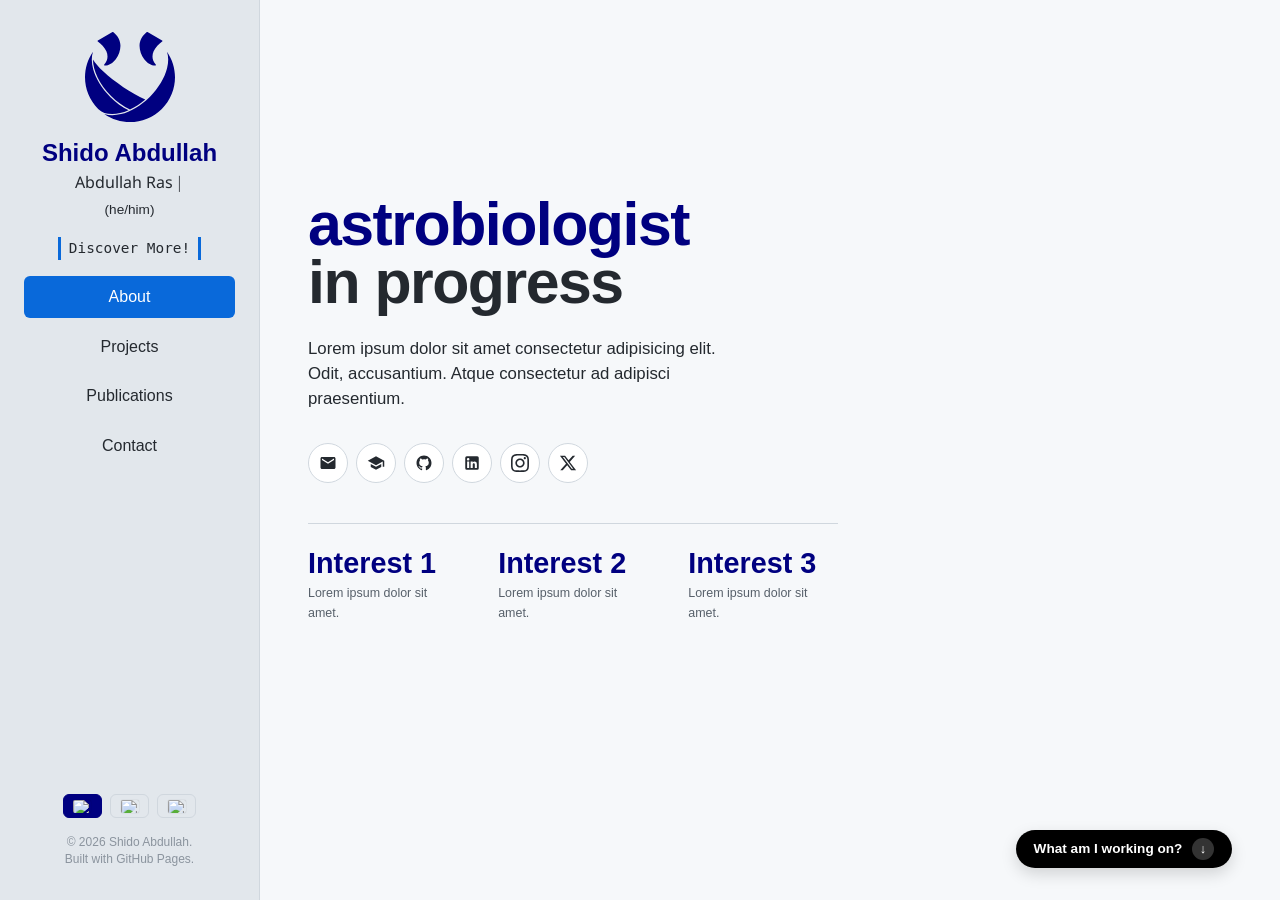
==== index.html @ 345808b3 "Major update on UI" ====
<!DOCTYPE html>
<html lang="en">
<head>
    <meta charset="UTF-8">
    <meta name="viewport" content="width=device-width, initial-scale=1.0">
    <title>Shido: Personal Web</title>
    <link rel="icon" type="image/svg+xml" href="emblem.svg">
    <link rel="stylesheet" href="style.css">
    <script src="lang.js" defer></script>
    <script src="scroll.js" defer></script>
    <script src="animation.js" defer></script>
</head>
<body>

    <!-- Sidebar Navigation -->
    <header>
        <img src="emblem.svg" alt="Emblem" class="profile-emblem">
        <div class="name-group">
            <h1 class="primary-name">Shido Abdullah</h1>
            <p class="secondary-name"><span id="typed-name"></span></p>
            <p class="pronouns" data-i18n="pronoun">(he/him)</p>
        </div>
        <p class="tagline"><code data-i18n="tagline">Discover More!</code></p>

        <!-- Navigation Anchors -->
        <nav id="sidebar-nav">
            <a href="#about" class="nav-link active" data-i18n="nav_about">About</a>
            <a href="#projects" class="nav-link" data-i18n="nav_projects">Projects</a>
            <a href="#publications" class="nav-link" data-i18n="nav_publications">Publications</a>
            <a href="#contact" class="nav-link" data-i18n="nav_contact">Contact</a>
        </nav>

        <div class="sidebar-spacer"></div>

        <!-- Dynamic Language Switcher Container -->
        <div id="lang-switch-container"></div>

        <footer>
            <p>
                &copy; <span id="year"></span> Shido Abdullah.<br>
                <span data-i18n="footer_built">Built with GitHub Pages.</span>
            </p>
        </footer>
    </header>

    <!-- Scrollable Content Wrapper -->
    <div class="content-wrapper">
        <main>
            
            <!-- Section 1: About -->
            <section id="about" class="scroll-section">
                <div class="hero-container">
                    <div class="hero-left">
                        <h1 class="hero-title">
                            <div lang-block="en">astrobiologist<br><span>in progress</span></div>
                            <div lang-block="id">astrobiolog<br><span>dalam proses</span></div>
                            <div lang-block="fi">astrobiologi<br><span>tekeillä</span></div>
                        </h1>

                        <div class="hero-description">  
                            <p lang-block="en">Lorem ipsum dolor sit amet consectetur adipisicing elit. Odit, accusantium. Atque consectetur ad adipisci praesentium.</p>
                            <p lang-block="id">Lorem ipsum dolor sit amet consectetur adipisicing elit. Odit, accusantium. Atque consectetur ad adipisci praesentium.</p>
                            <p lang-block="fi">Lorem ipsum dolor sit amet consectetur adipisicing elit. Odit, accusantium. Atque consectetur ad adipisci praesentium.</p>
                        </div>

                        <div class="social-pills">
                            <a href="mailto:shidoabdullah@gmail.com" class="pill icon-mail" title="Personal Email"></a>
                            <a href="mailto:20322301@students.itb.ac.id" class="pill icon-edu" title="Institutional Email"></a>
                            <a href="https://github.com/shidoabdul" target="_blank" rel="noopener noreferrer" class="pill icon-github" title="GitHub"></a>
                            <a href="https://www.linkedin.com/in/shidoabdullah/" target="_blank" rel="noopener noreferrer" class="pill icon-linkedin" title="LinkedIn"></a>
                            <a href="https://www.instagram.com/shidoabdul" target="_blank" rel="noopener noreferrer" class="pill icon-instagram" title="Instagram"></a>
                            <a href="https://x.com/Astro_Shido" target="_blank" rel="noopener noreferrer" class="pill icon-x" title="X (Twitter)"></a>
                        </div>

                        <div class="hero-stats">
                            <div class="stat-item">
                                <span class="stat-number">Interest 1</span>
                                <span class="stat-label">Lorem ipsum dolor sit amet.</span>
                            </div>
                            <div class="stat-item">
                                <span class="stat-number">Interest 2</span>
                                <span class="stat-label">Lorem ipsum dolor sit amet.</span>
                            </div>
                            <div class="stat-item">
                                <span class="stat-number">Interest 3</span>
                                <span class="stat-label">Lorem ipsum dolor sit amet.</span>
                            </div>
                        </div>
                    </div>

                    <!-- <div class="hero-right">
                        <div class="hero-card">
                            <div class="card-badge"><span class="badge-icon">🌌</span></div>
                            <div class="card-content">
                                <span class="signature-overlay">Shido Abdullah</span>
                                <img src="emblem.svg" alt="Research Emblem" class="card-main-img">
                            </div>
                        </div>
                    </div> -->
                </div>

                <!-- Pinned Mainframe CTA 1 -->
                <a href="#projects" class="mainframe-cta" title="What am I working on?">
                    <span class="cta-text" data-i18n="cta_working">What am I working on?</span>
                    <span class="cta-arrow">↓</span>
                </a>
            </section>

            <!-- Section 2: Projects -->
            <section id="projects" class="scroll-section">
                <div class="section-content">
                    <h2 data-i18n="projects_title">Current Research & Projects</h2>
                    
                    <div class="project-card">
                        <h3>Project 1</h3>
                        <p>Lorem ipsum dolor sit amet consectetur adipisicing elit. Harum accusamus nulla numquam aspernatur, voluptas provident quisquam eum hic reiciendis quod odit inventore dolorum, tempore fugit ipsum molestiae animi sunt fugiat.</p>
                    </div>

                    <div class="project-card">
                        <h3>Project 1</h3>
                        <p>Lorem ipsum dolor sit amet consectetur adipisicing elit. Harum accusamus nulla numquam aspernatur, voluptas provident quisquam eum hic reiciendis quod odit inventore dolorum, tempore fugit ipsum molestiae animi sunt fugiat.</p>
                    </div>
                </div>

                <!-- Pinned Mainframe CTA 2 -->
                <a href="#publications" class="mainframe-cta" title="What are the results?">
                    <span class="cta-text" data-i18n="cta_results">What are the results?</span>
                    <span class="cta-arrow">↓</span>
                </a>
            </section>

            <!-- Section 3: Publications -->
            <section id="publications" class="scroll-section">
                <div class="section-content">
                    <h2 data-i18n="publications_title">Publications</h2>
                    <ul>
                        <li>
                            <strong>Author Name(s)</strong> (Year). 
                            <em>"Title of Your Journal Article or Proceeding."</em> 
                            Journal Name / arXiv.
                        </li>
                        <li>
                            <strong>Author Name(s)</strong> (Year). 
                            <em>"Title of Your Journal Article or Proceeding."</em> 
                            Journal Name / arXiv.
                        </li>
                        <li>
                            <strong>Author Name(s)</strong> (Year). 
                            <em>"Title of Your Journal Article or Proceeding."</em> 
                            Journal Name / arXiv.
                        </li>
                    </ul>
                </div>

                <!-- Pinned Mainframe CTA 3 -->
                <a href="#contact" class="mainframe-cta" title="How to contact me?">
                    <span class="cta-text" data-i18n="cta_contact">How to contact me?</span>
                    <span class="cta-arrow">↓</span>
                </a>
            </section>

            <!-- Section 4: Contact -->
            <section id="contact" class="scroll-section">
                <div class="section-content">
                    <h2 data-i18n="contact_title">Contact</h2>
                    
                    <div class="tabbed-list">
                        <div class="tabbed-row">
                            <span class="tab-label">Personal:</span>
                            <a href="mailto:shidoabdullah@gmail.com" class="tab-value">shidoabdullah@gmail.com</a>
                        </div>
                        <div class="tabbed-row">
                            <span class="tab-label">Institution:</span>
                            <a href="mailto:20322301@students.itb.ac.id" class="tab-value">20322301@students.itb.ac.id</a>
                        </div>
                        <div class="tabbed-row">
                            <span class="tab-label">GitHub:</span>
                            <a href="https://github.com/shidoabdul" target="_blank" rel="noopener noreferrer" class="tab-value">github.com/shidoabdul</a>
                        </div>
                        <div class="tabbed-row">
                            <span class="tab-label">LinkedIn:</span>
                            <a href="https://www.linkedin.com/in/shidoabdullah/" target="_blank" rel="noopener noreferrer" class="tab-value">Shido Abdullah</a>
                        </div>
                    </div>

                    <h3 data-i18n="socmed_title" class="subsection-title">Social Media</h3>
                    <div class="tabbed-list">
                        <div class="tabbed-row">
                            <span class="tab-label">Instagram:</span>
                            <a href="https://www.instagram.com/shidoabdul" target="_blank" rel="noopener noreferrer" class="tab-value">@shidoabdul</a>
                        </div>
                        <div class="tabbed-row">
                            <span class="tab-label">Twitter / X:</span>
                            <a href="https://x.com/Astro_Shido" target="_blank" rel="noopener noreferrer" class="tab-value">@Astro_Shido</a>
                        </div>
                    </div>
                </div>

                <!-- Pinned Mainframe CTA 4 (Back to Top) -->
                <a href="#about" class="mainframe-cta" title="Back to top">
                    <span class="cta-text" data-i18n="cta_top">Back to top</span>
                    <span class="cta-arrow">↑</span>
                </a>
            </section>

        </main>
    </div>

</body>
</html>
---- style.css ----
/* 1. Google Fonts Imports (Must be at the top) */
@import url('https://fonts.googleapis.com/css2?family=Noto+Sans:wght@400;700&family=Noto+Sans+Arabic:wght@400&family=Noto+Sans+Armenian:wght@400&family=Noto+Sans+Balinese:wght@400&family=Noto+Sans+Batak:wght@400&family=Noto+Sans+Bengali:wght@400&family=Noto+Sans+Buginese:wght@400&family=Noto+Sans+Cham:wght@400&family=Noto+Sans+Cherokee:wght@400&family=Noto+Sans+Cuneiform:wght@400&family=Noto+Sans+Devanagari:wght@400&family=Noto+Sans+Georgian:wght@400&family=Noto+Sans+Grantha:wght@400&family=Noto+Sans+Gurmukhi:wght@400&family=Noto+Sans+Hebrew:wght@400&family=Noto+Sans+Javanese:wght@400&family=Noto+Sans+KR:wght@400&family=Noto+Sans+Kannada:wght@400&family=Noto+Sans+Lao:wght@400&family=Noto+Sans+Mongolian:wght@400&family=Noto+Sans+Myanmar:wght@400&family=Noto+Sans+Oriya:wght@400&family=Noto+Sans+Runic:wght@400&family=Noto+Sans+SC:wght@400&family=Noto+Sans+Sundanese:wght@400&family=Noto+Sans+Syriac:wght@400&family=Noto+Sans+Tagalog:wght@400&family=Noto+Sans+Tamil:wght@400&family=Noto+Sans+Telugu:wght@400&family=Noto+Sans+Thai:wght@400&family=Noto+Sans+Tifinagh:wght@400&family=Noto+Serif+Tibetan:wght@400&display=swap');

/* 2. Design Tokens & Theme Variables */
:root {
    --bg-color: #f6f8fa;
    --card-bg: #ffffff;
    --sidebar-bg: #e2e7ec;
    --text-color: #24292f;
    --heading-color: #000080;
    --accent-color: #0969da;
    --border-color: #d0d7de;
    --text-footer: #8b949e;
}
/* Enable Full-Page Scroll Snapping */
html, body {
    height: 100%;
    margin: 0;
    padding: 0;
    overflow: hidden; /* Prevents double scrollbars */
}
body {
    font-family: -apple-system, BlinkMacSystemFont, "Segoe UI", Roboto, Helvetica, Arial, sans-serif;
    background-color: var(--bg-color);
    color: var(--text-color);
    line-height: 1.6;
    display: flex;
}
/* Comprehensive Noto font stack for typewriter text */
#typed-name, .secondary-name {
    font-family: 
        "Noto Sans", 
        "Noto Serif Tibetan", 
        "Noto Sans Cuneiform", 
        "Noto Sans Runic", 
        "Noto Sans Tifinagh", 
        "Noto Sans Syriac", 
        "Noto Sans Hebrew", 
        "Noto Sans Arabic", 
        "Noto Sans Devanagari", 
        "Noto Sans Bengali", 
        "Noto Sans Gurmukhi", 
        "Noto Sans Tamil", 
        "Noto Sans Telugu", 
        "Noto Sans Kannada", 
        "Noto Sans Oriya", 
        "Noto Sans Grantha", 
        "Noto Sans Myanmar", 
        "Noto Sans Thai", 
        "Noto Sans Lao", 
        "Noto Sans Cham", 
        "Noto Sans Batak", 
        "Noto Sans Sundanese", 
        "Noto Sans Javanese", 
        "Noto Sans Balinese", 
        "Noto Sans Buginese", 
        "Noto Sans Tagalog", 
        "Noto Sans KR", 
        "Noto Sans SC", 
        "Noto Sans Armenian", 
        "Noto Sans Georgian", 
        "Noto Sans Mongolian", 
        "Noto Sans Cherokee", 
        sans-serif;
}

/* 3. Sidebar & Header Layout */
header {
    width: 260px;
    background-color: var(--sidebar-bg);
    border-right: 1px solid var(--border-color);
    padding: 2rem 1.5rem;
    display: flex;
    flex-direction: column;
    position: sticky;
    top: 0;
    height: 100vh;
    box-sizing: border-box;
    align-items: center;
    text-align: center;
    z-index: 10;
}

.profile-emblem {
    width: 90px;
    height: 90px;
    margin-bottom: 1rem;
}

.name-group { margin-bottom: 0.25rem; }

.primary-name {
    color: var(--heading-color);
    margin: 0 0 0.1rem 0;
    font-size: 1.5rem;
    line-height: 1.25;
}

.secondary-name {
    color: var(--text-color);
    margin: 0;
    font-size: 1.00rem;
    font-weight: normal;
}

.secondary-name .cursor {
    display: inline-block;
    margin-left: 2px;
    font-weight: 300;
    animation: blink 0.7s infinite;
}
@keyframes blink { 0%, 100% { opacity: 1; } 50% { opacity: 0; } }

.pronouns {
    color: var(--text-color);
    margin: 0.25rem 0;
    font-size: 0.85rem;
}

.tagline {
    color: var(--text-color);
    margin: 0.5rem 0 1rem 0;
    padding: 0 0.5rem;
    border-left: 3px solid var(--accent-color);
    border-right: 3px solid var(--accent-color);
    font-size: 0.9rem;
}

/* Navigation Links */
nav {
    display: flex;
    flex-direction: column;
    gap: 0.5rem;
    width: 100%;
    margin-bottom: 1.5rem;
}

nav a {
    color: var(--text-color);
    text-decoration: none;
    font-weight: 500;
    padding: 0.5rem 0.75rem;
    border-radius: 6px;
    transition: background 0.2s, color 0.2s;
}

nav a:hover {
    background-color: var(--border-color);
    color: var(--heading-color);
}

nav a.active {
    background-color: var(--accent-color);
    color: #ffffff !important;
    padding: 0.5rem 0.75rem;
    border-radius: 6px;
    text-decoration: none;
}

nav a.active:hover {
    background-color: var(--accent-color);
    color: #ffffff !important;
    opacity: 0.9;
}

.sidebar-spacer { flex-grow: 1; }

/* Language Switcher Container */
.lang-switch {
    display: flex;
    justify-content: center;
    gap: 0.5rem;
    margin-bottom: 1rem;
    width: 100%;
}

.lang-btn {
    display: flex;
    align-items: center;
    gap: 0.35rem;
    background: transparent;
    border: 1px solid var(--border-color);
    padding: 0.3rem 0.6rem;
    border-radius: 6px;
    cursor: pointer;
    font-size: 0.85rem;
    font-weight: 500;
    color: var(--text-color);
    transition: all 0.2s ease;
}

.lang-btn * { pointer-events: none; }

.flag-img {
    width: 18px;
    height: 13px;
    object-fit: cover;
    border-radius: 2px;
    box-shadow: 0 0 1px rgba(0, 0, 0, 0.3);
}

.lang-btn:hover {
    background-color: var(--border-color);
    color: var(--heading-color);
}

.lang-btn.active-lang {
    background-color: var(--heading-color);
    color: #ffffff;
    border-color: var(--heading-color);
}

footer {
    color: var(--text-footer);
    font-size: 0.75rem;
    line-height: 1.4;
}
footer p { margin: 0; }

/* 4. Scrollable Content Area & Snap Setup */
.section-content {
    width: 60%;
}

.content-wrapper {
    flex: 1;
    height: 100vh;
    overflow-y: scroll;
    scroll-snap-type: y mandatory;
    scroll-behavior: smooth;
    padding: 0 3rem;
    position: relative;
    background-image: 
        linear-gradient(rgba(246, 248, 250, 0.85), rgba(246, 248, 250, 0.85)), 
        url('background.png');
    background-repeat: no-repeat;
    background-position: center bottom 25%;
    background-size: cover;
    background-attachment: fixed;
}

/* Full-Screen Base Scroll Section */
.scroll-section {
    position: relative;
    height: 100vh;
    scroll-snap-align: start;
    scroll-snap-stop: always;
    display: flex;
    flex-direction: column;
    justify-content: flex-start; /* Default: Start at top */
    box-sizing: border-box;
    padding: 3.5rem 0 5rem 0;
    background: transparent;
    border: none;
}

/* Center Hero Section Vertically */
#about.scroll-section {
    justify-content: center;
    padding-top: 0;
}

/* Large Section Titles Matching Hero Size */
.scroll-section h2 {
    font-size: 3.5rem;
    font-weight: 900;
    line-height: 0.95;
    letter-spacing: -1.5px;
    color: var(--heading-color);
    margin: 0 0 2rem 0;
    border-bottom: none;
    padding-bottom: 0;
}

/* 5. Smooth Rise Entrance Animations */
.scroll-section > * {
    opacity: 0;
    transform: translateY(60px);
    transition: opacity 0.4s ease-out, transform 0.4s ease-out;
    will-change: opacity, transform;
}

.scroll-section.is-visible > * {
    opacity: 1;
    transform: translateY(0);
    transition: opacity 1s cubic-bezier(0.22, 1, 0.36, 1), 
                transform 1s cubic-bezier(0.22, 1, 0.36, 1);
}

/* 6. Hero & Editorial Component Styling */
.hero-container {
    display: grid;
    grid-template-columns: 1.2fr 0.8fr;
    gap: 2.5rem;
    align-items: center;
    width: 100%;
}
.hero-title {
    font-size: 3.8rem;
    font-weight: 900;
    line-height: 0.95;
    letter-spacing: -1.5px;
    color: var(--heading-color);
    margin: 0 0 1.5rem 0;
}
.hero-title span { color: var(--text-color); }
.hero-description {
    font-size: 1.05rem;
    color: var(--text-color);
    max-width: 440px;
    margin-bottom: 2rem;
    line-height: 1.5;
}

/* 6a. Social Pills inside of the Hero*/
.social-pills {
    display: flex;
    gap: 0.5rem;
    margin-bottom: 2.5rem;
}

/* Base Pill Button */
.social-pills .pill {
    display: inline-flex;
    align-items: center;
    justify-content: center;
    width: 38px;
    height: 38px;
    border: 1px solid var(--border-color);
    border-radius: 50%;
    background-color: var(--card-bg);
    transition: all 0.2s ease;
    cursor: pointer;
    position: relative;
}
/* Mask technique allows CSS background-color to fill the icon */
.social-pills .pill::before {
    content: '';
    width: 18px;
    height: 18px;
    background-color: var(--text-color); /* Default icon color */
    -webkit-mask-repeat: no-repeat;
    mask-repeat: no-repeat;
    -webkit-mask-position: center;
    mask-position: center;
    -webkit-mask-size: contain;
    mask-size: contain;
    transition: background-color 0.2s ease;
}
/* Hover effect: Pill turns dark blue, icon flips to white */
.social-pills .pill:hover {
    background-color: var(--heading-color);
    border-color: var(--heading-color);
}
.social-pills .pill:hover::before {background-color: var(--card-bg);}
/* CSS SVG Icon Masks */
.icon-mail::before {
    -webkit-mask-image: url("data:image/svg+xml,%3Csvg xmlns='http://www.w3.org/2000/svg' viewBox='0 0 24 24'%3E%3Cpath fill='%23000' d='M20 4H4c-1.1 0-2 .9-2 2v12c0 1.1.9 2 2 2h16c1.1 0 2-.9 2-2V6c0-1.1-.9-2-2-2zm0 4l-8 5l-8-5V6l8 5l8-5v2z'/%3E%3C/svg%3E");
    mask-image: url("data:image/svg+xml,%3Csvg xmlns='http://www.w3.org/2000/svg' viewBox='0 0 24 24'%3E%3Cpath fill='%23000' d='M20 4H4c-1.1 0-2 .9-2 2v12c0 1.1.9 2 2 2h16c1.1 0 2-.9 2-2V6c0-1.1-.9-2-2-2zm0 4l-8 5l-8-5V6l8 5l8-5v2z'/%3E%3C/svg%3E");
}

.icon-edu::before {
    -webkit-mask-image: url("data:image/svg+xml,%3Csvg xmlns='http://www.w3.org/2000/svg' viewBox='0 0 24 24'%3E%3Cpath fill='%23000' d='M5 13.18v4L12 21l7-3.82v-4L12 17l-7-3.82zM12 3L1 9l11 6l9-4.91V17h2V9L12 3z'/%3E%3C/svg%3E");
    mask-image: url("data:image/svg+xml,%3Csvg xmlns='http://www.w3.org/2000/svg' viewBox='0 0 24 24'%3E%3Cpath fill='%23000' d='M5 13.18v4L12 21l7-3.82v-4L12 17l-7-3.82zM12 3L1 9l11 6l9-4.91V17h2V9L12 3z'/%3E%3C/svg%3E");
}

.icon-github::before {
    -webkit-mask-image: url("data:image/svg+xml,%3Csvg xmlns='http://www.w3.org/2000/svg' viewBox='0 0 24 24'%3E%3Cpath fill='%23000' d='M12 2C6.477 2 2 6.484 2 12.017c0 4.425 2.865 8.18 6.839 9.504.5.092.682-.217.682-.483 0-.237-.008-.868-.013-1.703-2.782.605-3.369-1.343-3.369-1.343-.454-1.158-1.11-1.466-1.11-1.466-.908-.62.069-.608.069-.608 1.003.07 1.53 1.032 1.53 1.032.892 1.53 2.341 1.088 2.91.832.092-.647.35-1.088.636-1.338-2.22-.253-4.555-1.113-4.555-4.951 0-1.093.39-1.988 1.029-2.688-.103-.253-.446-1.272.098-2.65 0 0 .84-.27 2.75 1.026A9.564 9.564 0 0112 6.844c.85.004 1.705.115 2.504.337 1.909-1.296 2.747-1.027 2.747-1.027.546 1.379.202 2.398.1 2.651.64.7 1.028 1.595 1.028 2.688 0 3.848-2.339 4.695-4.566 4.943.359.309.678.92.678 1.855 0 1.338-.012 2.419-.012 2.747 0 .268.18.58.688.482A10.019 10.019 0 0022 12.017C22 6.484 17.522 2 12 2z'/%3E%3C/svg%3E");
    mask-image: url("data:image/svg+xml,%3Csvg xmlns='http://www.w3.org/2000/svg' viewBox='0 0 24 24'%3E%3Cpath fill='%23000' d='M12 2C6.477 2 2 6.484 2 12.017c0 4.425 2.865 8.18 6.839 9.504.5.092.682-.217.682-.483 0-.237-.008-.868-.013-1.703-2.782.605-3.369-1.343-3.369-1.343-.454-1.158-1.11-1.466-1.11-1.466-.908-.62.069-.608.069-.608 1.003.07 1.53 1.032 1.53 1.032.892 1.53 2.341 1.088 2.91.832.092-.647.35-1.088.636-1.338-2.22-.253-4.555-1.113-4.555-4.951 0-1.093.39-1.988 1.029-2.688-.103-.253-.446-1.272.098-2.65 0 0 .84-.27 2.75 1.026A9.564 9.564 0 0112 6.844c.85.004 1.705.115 2.504.337 1.909-1.296 2.747-1.027 2.747-1.027.546 1.379.202 2.398.1 2.651.64.7 1.028 1.595 1.028 2.688 0 3.848-2.339 4.695-4.566 4.943.359.309.678.92.678 1.855 0 1.338-.012 2.419-.012 2.747 0 .268.18.58.688.482A10.019 10.019 0 0022 12.017C22 6.484 17.522 2 12 2z'/%3E%3C/svg%3E");
}

.icon-linkedin::before {
    -webkit-mask-image: url("data:image/svg+xml,%3Csvg xmlns='http://www.w3.org/2000/svg' viewBox='0 0 24 24'%3E%3Cpath fill='%23000' d='M19 3a2 2 0 0 1 2 2v14a2 2 0 0 1-2 2H5a2 2 0 0 1-2-2V5a2 2 0 0 1 2-2h14m-.5 15.5v-5.3a3.26 3.26 0 0 0-3.26-3.26c-.85 0-1.84.52-2.28 1.3v-1.11h-2.79v8.37h2.79v-4.93c0-.77.62-1.4 1.39-1.4a1.4 1.4 0 0 1 1.4 1.4v4.93h2.75M6.88 8.56a1.68 1.68 0 0 0 1.68-1.68c0-.93-.75-1.69-1.68-1.69a1.69 1.69 0 0 0-1.69 1.69c0 .93.76 1.68 1.69 1.68m1.39 9.94v-8.37H5.5v8.37h2.77z'/%3E%3C/svg%3E");
    mask-image: url("data:image/svg+xml,%3Csvg xmlns='http://www.w3.org/2000/svg' viewBox='0 0 24 24'%3E%3Cpath fill='%23000' d='M19 3a2 2 0 0 1 2 2v14a2 2 0 0 1-2 2H5a2 2 0 0 1-2-2V5a2 2 0 0 1 2-2h14m-.5 15.5v-5.3a3.26 3.26 0 0 0-3.26-3.26c-.85 0-1.84.52-2.28 1.3v-1.11h-2.79v8.37h2.79v-4.93c0-.77.62-1.4 1.39-1.4a1.4 1.4 0 0 1 1.4 1.4v4.93h2.75M6.88 8.56a1.68 1.68 0 0 0 1.68-1.68c0-.93-.75-1.69-1.68-1.69a1.69 1.69 0 0 0-1.69 1.69c0 .93.76 1.68 1.69 1.68m1.39 9.94v-8.37H5.5v8.37h2.77z'/%3E%3C/svg%3E");
}

.icon-instagram::before {
    -webkit-mask-image: url("data:image/svg+xml,%3Csvg xmlns='http://www.w3.org/2000/svg' viewBox='0 0 24 24'%3E%3Cpath fill='%23000' d='M12 2.163c3.204 0 3.584.012 4.85.07 3.252.148 4.771 1.691 4.919 4.919.058 1.265.069 1.645.069 4.849 0 3.205-.012 3.584-.069 4.849-.149 3.225-1.664 4.771-4.919 4.919-1.266.058-1.644.07-4.85.07-3.204 0-3.584-.012-4.849-.07-3.26-.149-4.771-1.699-4.919-4.92-.058-1.265-.07-1.644-.07-4.849 0-3.204.013-3.583.07-4.849.149-3.227 1.664-4.771 4.919-4.919 1.266-.057 1.645-.069 4.849-.069zm0-2.163c-3.259 0-3.667.014-4.947.072-4.358.2-6.78 2.618-6.98 6.98-.059 1.281-.073 1.689-.073 4.948 0 3.259.014 3.668.072 4.948.2 4.358 2.618 6.78 6.98 6.98 1.281.058 1.689.072 4.948.072 3.259 0 3.668-.014 4.948-.072 4.354-.2 6.782-2.618 6.979-6.98.059-1.28.073-1.689.073-4.948 0-3.259-.014-3.667-.072-4.947-.196-4.354-2.617-6.78-6.979-6.98-1.281-.059-1.69-.073-4.949-.073zm0 5.838c-3.403 0-6.162 2.759-6.162 6.162s2.759 6.163 6.162 6.163 6.162-2.759 6.162-6.163c0-3.403-2.759-6.162-6.162-6.162zm0 10.162c-2.209 0-4-1.79-4-4 0-2.209 1.791-4 4-4s4 1.791 4 4c0 2.21-1.791 4-4 4zm6.406-11.845c-.796 0-1.441.645-1.441 1.44s.645 1.44 1.441 1.44c.795 0 1.439-.645 1.439-1.44s-.644-1.44-1.439-1.44z'/%3E%3C/svg%3E");
    mask-image: url("data:image/svg+xml,%3Csvg xmlns='http://www.w3.org/2000/svg' viewBox='0 0 24 24'%3E%3Cpath fill='%23000' d='M12 2.163c3.204 0 3.584.012 4.85.07 3.252.148 4.771 1.691 4.919 4.919.058 1.265.069 1.645.069 4.849 0 3.205-.012 3.584-.069 4.849-.149 3.225-1.664 4.771-4.919 4.919-1.266.058-1.644.07-4.85.07-3.204 0-3.584-.012-4.849-.07-3.26-.149-4.771-1.699-4.919-4.92-.058-1.265-.07-1.644-.07-4.849 0-3.204.013-3.583.07-4.849.149-3.227 1.664-4.771 4.919-4.919 1.266-.057 1.645-.069 4.849-.069zm0-2.163c-3.259 0-3.667.014-4.947.072-4.358.2-6.78 2.618-6.98 6.98-.059 1.281-.073 1.689-.073 4.948 0 3.259.014 3.668.072 4.948.2 4.358 2.618 6.78 6.98 6.98 1.281.058 1.689.072 4.948.072 3.259 0 3.668-.014 4.948-.072 4.354-.2 6.782-2.618 6.979-6.98.059-1.28.073-1.689.073-4.948 0-3.259-.014-3.667-.072-4.947-.196-4.354-2.617-6.78-6.979-6.98-1.281-.059-1.69-.073-4.949-.073zm0 5.838c-3.403 0-6.162 2.759-6.162 6.162s2.759 6.163 6.162 6.163 6.162-2.759 6.162-6.163c0-3.403-2.759-6.162-6.162-6.162zm0 10.162c-2.209 0-4-1.79-4-4 0-2.209 1.791-4 4-4s4 1.791 4 4c0 2.21-1.791 4-4 4zm6.406-11.845c-.796 0-1.441.645-1.441 1.44s.645 1.44 1.441 1.44c.795 0 1.439-.645 1.439-1.44s-.644-1.44-1.439-1.44z'/%3E%3C/svg%3E");
}

.icon-x::before {
    -webkit-mask-image: url("data:image/svg+xml,%3Csvg xmlns='http://www.w3.org/2000/svg' viewBox='0 0 24 24'%3E%3Cpath fill='%23000' d='M18.244 2.25h3.308l-7.227 8.26 8.502 11.24H16.17l-5.214-6.817L4.99 21.75H1.68l7.73-8.835L1.254 2.25H8.08l4.713 6.231zm-1.161 17.52h1.833L7.084 4.126H5.117z'/%3E%3C/svg%3E");
    mask-image: url("data:image/svg+xml,%3Csvg xmlns='http://www.w3.org/2000/svg' viewBox='0 0 24 24'%3E%3Cpath fill='%23000' d='M18.244 2.25h3.308l-7.227 8.26 8.502 11.24H16.17l-5.214-6.817L4.99 21.75H1.68l7.73-8.835L1.254 2.25H8.08l4.713 6.231zm-1.161 17.52h1.833L7.084 4.126H5.117z'/%3E%3C/svg%3E");
}

/* 6a. Statistic/Interest inside of the Hero*/
.hero-stats {
    display: flex;
    gap: 2.5rem;
    border-top: 1px solid var(--border-color);
    padding-top: 1.5rem;
}
.stat-item { display: flex; flex-direction: column; }
.stat-number {
    font-size: 1.8rem;
    font-weight: 800;
    color: var(--heading-color);
    line-height: 1.1;
}
.stat-label {
    font-size: 0.78rem;
    color: #57606a;
    max-width: 160px;
    margin-top: 0.25rem;
}

/* 6c. Hero Right Content - UNUSED*/
.hero-right {
    position: relative;
    display: flex;
    justify-content: center;
}
.hero-card {
    position: relative;
    width: 100%;
    height: 440px;
    background: var(--sidebar-bg);
    border-radius: 28px;
    padding: 2rem;
    box-sizing: border-box;
    display: flex;
    flex-direction: column;
    justify-content: center;
    align-items: center;
    box-shadow: 0 10px 30px rgba(0, 0, 0, 0.08);
    overflow: hidden;
}
.card-badge {
    position: absolute;
    top: 1.2rem;
    right: 1.2rem;
    background: rgba(0, 0, 0, 0.85);
    width: 40px;
    height: 40px;
    border-radius: 50%;
    display: flex;
    align-items: center;
    justify-content: center;
    color: #fff;
}
.signature-overlay {
    position: absolute;
    top: 2rem;
    left: 2rem;
    font-family: 'Georgia', cursive, serif;
    font-style: italic;
    font-size: 1.4rem;
    color: rgba(255, 255, 255, 0.9);
}
.card-main-img {
    width: 160px;
    height: 160px;
    filter: drop-shadow(0 10px 15px rgba(0,0,0,0.15));
}

/* Cards & Lists Styling */
.project-card {
    border-left: 3px solid var(--accent-color);
    padding-left: 1rem;
    margin: 1.5rem 0;
}

.tabbed-list {
    display: flex;
    flex-direction: column;
    gap: 0.5rem;
    margin-bottom: 1.5rem;
}

.tabbed-row {
    display: flex;
    align-items: baseline;
}

.tab-label {
    min-width: 120px;
    font-weight: 600;
    color: var(--text-color);
    flex-shrink: 0;
}

.tab-value {
    color: var(--accent-color);
    text-decoration: none;
    font-weight: 500;
    transition: color 0.2s, text-decoration 0.2s;
}

.tab-value:hover {
    color: var(--heading-color);
    text-decoration: underline;
}

.subsection-title {
    font-size: 1.1rem;
    color: var(--heading-color);
    margin: 1.5rem 0 0.75rem 0;
}

/* 7. Mainframe Bottom-Right Floating CTA Pill */
.mainframe-cta {
    position: absolute;
    bottom: 2rem;
    right: 0;
    display: inline-flex;
    align-items: center;
    gap: 0.6rem;
    background: #000000;
    color: #ffffff;
    padding: 0.5rem 1.1rem;
    border-radius: 30px;
    text-decoration: none;
    font-size: 0.85rem;
    font-weight: 600;
    box-shadow: 0 6px 16px rgba(0, 0, 0, 0.15);
    transition: all 0.25s cubic-bezier(0.22, 1, 0.36, 1);
    z-index: 5;
}
.mainframe-cta .cta-arrow {
    display: inline-flex;
    align-items: center;
    justify-content: center;
    width: 22px;
    height: 22px;
    background: rgba(255, 255, 255, 0.2);
    border-radius: 50%;
    font-size: 0.8rem;
    transition: transform 0.25s ease;
}
.mainframe-cta:hover {
    background: var(--heading-color);
    transform: translateY(-2px);
    box-shadow: 0 8px 20px rgba(0, 0, 0, 0.25);
}
.mainframe-cta:hover .cta-arrow {
    transform: translateY(2px);
    background: rgba(255, 255, 255, 0.3);
}

/* 8. Mobile Responsiveness */
@media (max-width: 900px) {
    /* 1. Stack body layout vertically & unstick header */
    body { 
        flex-direction: column; 
    }
    
    header { 
        width: 100%; 
        height: auto; 
        position: relative; 
        border-right: none;
        border-bottom: 1px solid var(--border-color);
        padding: 1.5rem 1rem;
    }

    /* 2. Fix 100vh Mobile Safari/Chrome jump issue using dvh (Dynamic Viewport Height) */
    .content-wrapper {
        padding: 0 1.25rem;
    }

    .scroll-section {
        height: 100dvh; /* dvh adapts dynamically to mobile browser address bars! */
        padding: 2rem 0 4.5rem 0;
    }

    /* 3. Stack Hero grid vertically and scale typography */
    .hero-container { 
        grid-template-columns: 1fr;
        gap: 1.5rem;
        text-align: left;
    }
    
    .hero-title, 
    .scroll-section h2 { 
        font-size: 2.2rem; /* Scaled down headline size for smaller screens */
    }

    .hero-description {
        font-size: 0.95rem;
        margin-bottom: 1.5rem;
    }

    /* Hide heavy/large card on small phones to keep section scrollable, or shrink it */
    .hero-card { 
        height: 240px; 
        border-radius: 20px;
    }

    .card-main-img {
        width: 100px;
        height: 100px;
    }

    /* 4. Position Floating Pill nicely at the bottom right corner of mobile frame */
    .mainframe-cta {
        bottom: 1.25rem;
        right: 0.5rem;
        font-size: 0.78rem;
        padding: 0.4rem 0.9rem;
    }
}
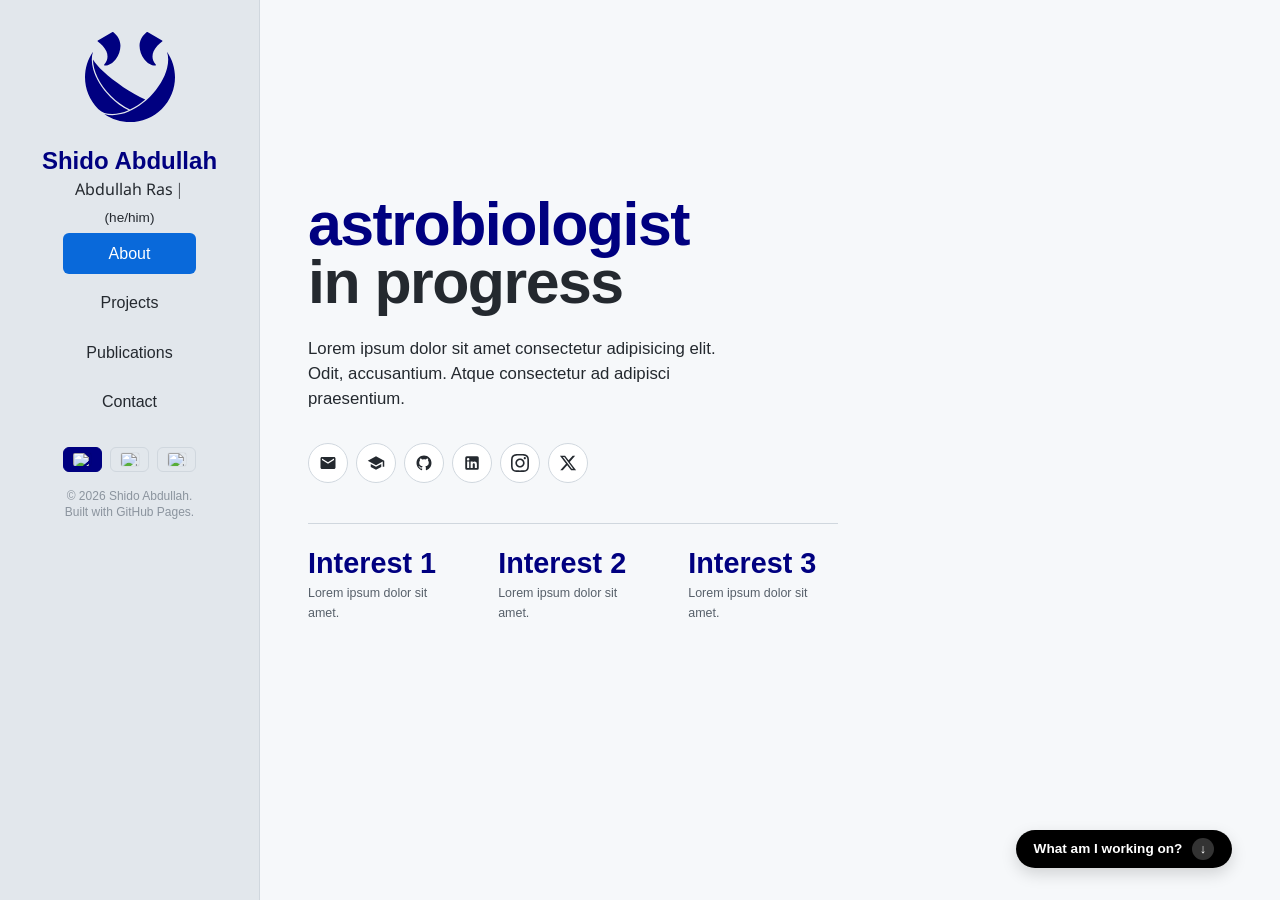
==== commit 9703065c: "Major update on Mobile UI" ====
--- a/index.html
+++ b/index.html
@@ -10,37 +10,56 @@
     <script src="scroll.js" defer></script>
     <script src="animation.js" defer></script>
 </head>
+
 <body>
-
     <!-- Sidebar Navigation -->
     <header>
-        <img src="emblem.svg" alt="Emblem" class="profile-emblem">
-        <div class="name-group">
-            <h1 class="primary-name">Shido Abdullah</h1>
-            <p class="secondary-name"><span id="typed-name"></span></p>
-            <p class="pronouns" data-i18n="pronoun">(he/him)</p>
+        <!-- Top Header Bar (Visible on Mobile & Desktop) -->
+        <div class="mobile-header-bar">
+            <img src="emblem.svg" alt="Emblem" class="profile-emblem">
+            
+            <div class="name-group">
+                <h1 class="primary-name">Shido Abdullah</h1>
+                <p class="secondary-name"><span id="typed-name"></span></p>
+                
+                <!-- Pronouns with multi-language inline support -->
+                <p class="pronouns">
+                    <span lang-block="en">(he/him)</span>
+                    <span lang-block="id">(mas/bang)</span>
+                    <span lang-block="fi">(hän/hänen)</span>
+                </p>
+            </div>
+
+            <!-- Hamburger Toggle Button (Appears on Mobile Only) -->
+            <button class="nav-toggle" id="navToggle" aria-label="Toggle navigation">
+                <span class="hamburger-bar"></span>
+                <span class="hamburger-bar"></span>
+                <span class="hamburger-bar"></span>
+            </button>
         </div>
-        <p class="tagline"><code data-i18n="tagline">Discover More!</code></p>
-
-        <!-- Navigation Anchors -->
-        <nav id="sidebar-nav">
-            <a href="#about" class="nav-link active" data-i18n="nav_about">About</a>
-            <a href="#projects" class="nav-link" data-i18n="nav_projects">Projects</a>
-            <a href="#publications" class="nav-link" data-i18n="nav_publications">Publications</a>
-            <a href="#contact" class="nav-link" data-i18n="nav_contact">Contact</a>
-        </nav>
-
-        <div class="sidebar-spacer"></div>
-
-        <!-- Dynamic Language Switcher Container -->
-        <div id="lang-switch-container"></div>
-
-        <footer>
-            <p>
-                &copy; <span id="year"></span> Shido Abdullah.<br>
-                <span data-i18n="footer_built">Built with GitHub Pages.</span>
-            </p>
-        </footer>
+
+        <!-- Collapsible Container (Drops down on mobile, normal sidebar flow on desktop) -->
+        <div class="nav-collapse" id="navCollapse">
+            <!-- Navigation Anchors -->
+            <nav id="sidebar-nav">
+                <a href="#about" class="nav-link active" data-i18n="nav_about">About</a>
+                <a href="#projects" class="nav-link" data-i18n="nav_projects">Projects</a>
+                <a href="#publications" class="nav-link" data-i18n="nav_publications">Publications</a>
+                <a href="#contact" class="nav-link" data-i18n="nav_contact">Contact</a>
+            </nav>
+
+            <div class="sidebar-spacer"></div>
+
+            <!-- Dynamic Language Switcher Container -->
+            <div id="lang-switch-container"></div>
+
+            <footer>
+                <p>
+                    &copy; <span id="year"></span> Shido Abdullah.<br>
+                    <span data-i18n="footer_built">Built with GitHub Pages.</span>
+                </p>
+            </footer>
+        </div>
     </header>
 
     <!-- Scrollable Content Wrapper -->
@@ -117,7 +136,7 @@
                     </div>
 
                     <div class="project-card">
-                        <h3>Project 1</h3>
+                        <h3>Project 2</h3>
                         <p>Lorem ipsum dolor sit amet consectetur adipisicing elit. Harum accusamus nulla numquam aspernatur, voluptas provident quisquam eum hic reiciendis quod odit inventore dolorum, tempore fugit ipsum molestiae animi sunt fugiat.</p>
                     </div>
                 </div>
@@ -166,11 +185,11 @@
                     
                     <div class="tabbed-list">
                         <div class="tabbed-row">
-                            <span class="tab-label">Personal:</span>
+                            <span class="tab-label" data-i18n="cont_personal">Personal:</span>
                             <a href="mailto:shidoabdullah@gmail.com" class="tab-value">shidoabdullah@gmail.com</a>
                         </div>
                         <div class="tabbed-row">
-                            <span class="tab-label">Institution:</span>
+                            <span class="tab-label" data-i18n="cont_institution">Institution:</span>
                             <a href="mailto:20322301@students.itb.ac.id" class="tab-value">20322301@students.itb.ac.id</a>
                         </div>
                         <div class="tabbed-row">
@@ -205,6 +224,5 @@
 
         </main>
     </div>
-
 </body>
 </html>
--- a/style.css
+++ b/style.css
@@ -292,7 +292,7 @@
     display: grid;
     grid-template-columns: 1.2fr 0.8fr;
     gap: 2.5rem;
-    align-items: center;
+    align-items: start;
     width: 100%;
 }
 .hero-title {
@@ -539,6 +539,11 @@
 }
 
 /* 8. Mobile Responsiveness */
+/* Desktop default: Keep hamburger hidden on wide screens */
+.nav-toggle {
+    display: none;
+}
+
 @media (max-width: 900px) {
     /* 1. Stack body layout vertically & unstick header */
     body { 
@@ -551,21 +556,108 @@
         position: relative; 
         border-right: none;
         border-bottom: 1px solid var(--border-color);
-        padding: 1.5rem 1rem;
-    }
-
-    /* 2. Fix 100vh Mobile Safari/Chrome jump issue using dvh (Dynamic Viewport Height) */
+        padding: 1rem 1.25rem;
+        box-sizing: border-box;
+    }
+
+    /* Top Header Bar Layout (Emblem + Name + Hamburger Button) */
+    .mobile-header-bar {
+        display: flex;
+        align-items: center;
+        justify-content: space-between;
+        width: 100%;
+        position: relative;
+    }
+
+    .profile-emblem {
+        width: 45px;
+        height: 45px;
+        margin-bottom: 0;
+    }
+
+    .primary-name {
+        font-size: 1.1rem;
+    }
+
+    /* Hamburger Toggle Button Styling */
+    .nav-toggle {
+        display: flex;
+        flex-direction: column;
+        justify-content: space-around;
+        width: 32px;
+        height: 32px;
+        background: transparent;
+        border: none;
+        cursor: pointer;
+        padding: 0;
+        z-index: 15;
+    }
+
+    .hamburger-bar {
+        width: 100%;
+        height: 3px;
+        background-color: var(--heading-color);
+        border-radius: 2px;
+        transition: all 0.3s ease;
+    }
+
+    /* Hideable / Dropdown Container */
+    .nav-collapse {
+        max-height: 0;
+        overflow: hidden;
+        opacity: 0;
+        width: 100%;
+        transition: max-height 0.4s ease, opacity 0.3s ease, margin-top 0.3s ease;
+        display: flex;
+        flex-direction: column;
+        align-items: center;
+    }
+
+    /* Open / Dropped Down State */
+    .nav-collapse.is-open {
+        max-height: 380px; /* Expands to fit nav, lang switcher, and footer */
+        opacity: 1;
+        margin-top: 1rem;
+        padding-bottom: 0.5rem;
+    }
+
+    /* Animated 'X' Icon when Hamburger is Toggled */
+    .nav-toggle.is-active .hamburger-bar:nth-child(1) {
+        transform: translateY(10.5px) rotate(45deg);
+    }
+
+    /* Middle bar fades out */
+    .nav-toggle.is-active .hamburger-bar:nth-child(2) {
+        transform: translateX(3000px);
+    }
+
+    /* Bottom bar rotates -45deg and moves up to center */
+    .nav-toggle.is-active .hamburger-bar:nth-child(3) {
+        transform: translateY(-10.5px) rotate(-45deg);
+    }
+
+    /* 2. Fix 100vh Mobile Safari/Chrome jump issue using dvh */
     .content-wrapper {
-        padding: 0 1.25rem;
+        width: 100%;
+        padding: 0;
+        box-sizing: border-box;
     }
 
     .scroll-section {
-        height: 100dvh; /* dvh adapts dynamically to mobile browser address bars! */
-        padding: 2rem 0 4.5rem 0;
+        width: 100%;
+        height: 100dvh;
+        padding: 2rem 1.25rem 4.5rem 1.25rem; /* Horizontal padding keeps text safe from screen edges */
+        box-sizing: border-box;
+    }
+
+    .section-content {
+        width: 100%;
+        box-sizing: border-box;
     }
 
     /* 3. Stack Hero grid vertically and scale typography */
     .hero-container { 
+        align-items: top;
         grid-template-columns: 1fr;
         gap: 1.5rem;
         text-align: left;
@@ -573,7 +665,7 @@
     
     .hero-title, 
     .scroll-section h2 { 
-        font-size: 2.2rem; /* Scaled down headline size for smaller screens */
+        font-size: 2.2rem;
     }
 
     .hero-description {
@@ -581,7 +673,7 @@
         margin-bottom: 1.5rem;
     }
 
-    /* Hide heavy/large card on small phones to keep section scrollable, or shrink it */
+    /* Scaled hero card on small screens */
     .hero-card { 
         height: 240px; 
         border-radius: 20px;
@@ -592,11 +684,8 @@
         height: 100px;
     }
 
-    /* 4. Position Floating Pill nicely at the bottom right corner of mobile frame */
+    /* Hide the bottom-right floating mainframe CTA on mobile to avoid duplicate buttons */
     .mainframe-cta {
-        bottom: 1.25rem;
-        right: 0.5rem;
-        font-size: 0.78rem;
-        padding: 0.4rem 0.9rem;
+        display: none;
     }
 }
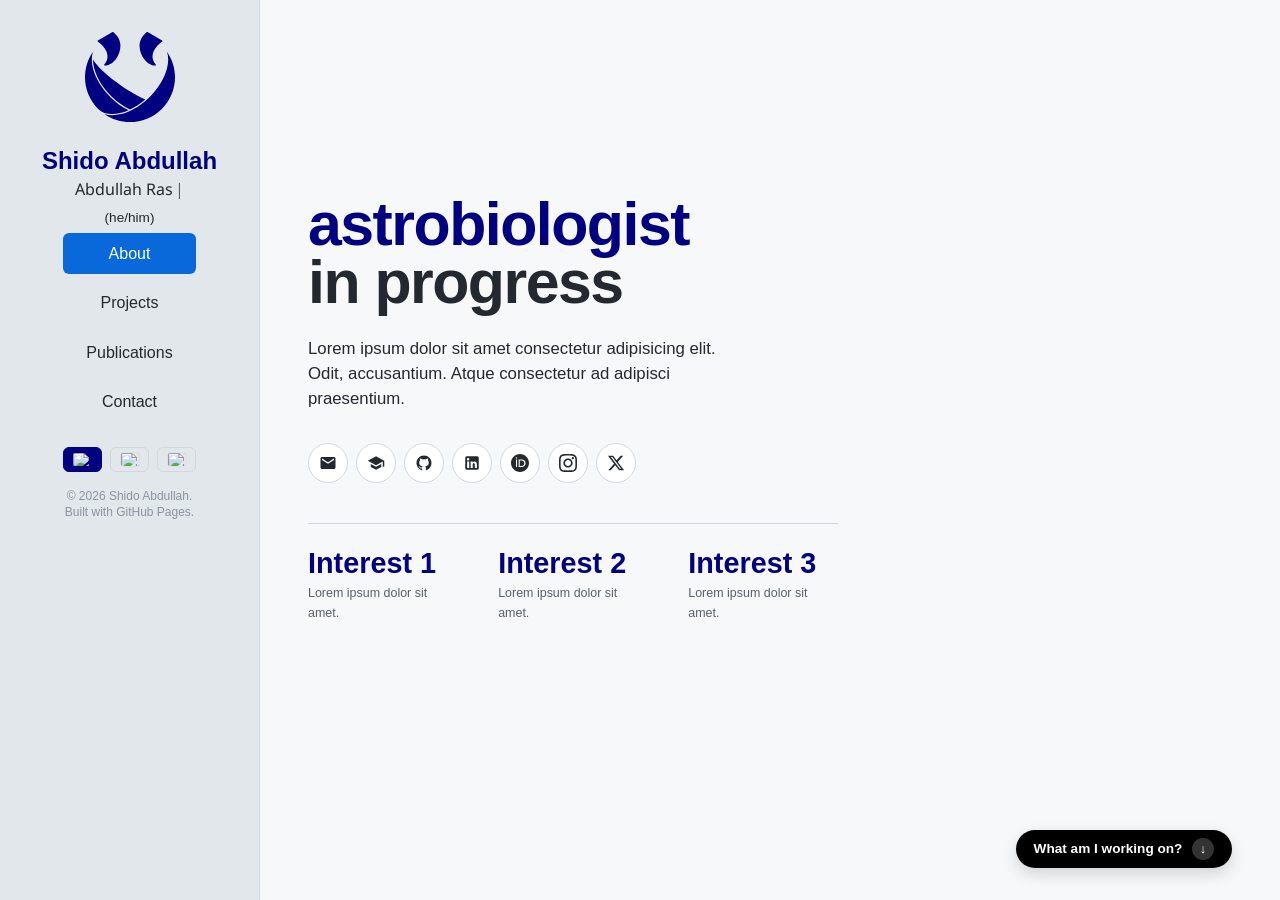
==== commit d70638d5: "Add ORCiD" ====
--- a/index.html
+++ b/index.html
@@ -87,6 +87,7 @@
                             <a href="mailto:20322301@students.itb.ac.id" class="pill icon-edu" title="Institutional Email"></a>
                             <a href="https://github.com/shidoabdul" target="_blank" rel="noopener noreferrer" class="pill icon-github" title="GitHub"></a>
                             <a href="https://www.linkedin.com/in/shidoabdullah/" target="_blank" rel="noopener noreferrer" class="pill icon-linkedin" title="LinkedIn"></a>
+                            <a href="https://orcid.org/0009-0005-2261-6417" target="_blank" rel="noopener noreferrer" class="pill icon-orcid" title="OrcidID"></a>
                             <a href="https://www.instagram.com/shidoabdul" target="_blank" rel="noopener noreferrer" class="pill icon-instagram" title="Instagram"></a>
                             <a href="https://x.com/Astro_Shido" target="_blank" rel="noopener noreferrer" class="pill icon-x" title="X (Twitter)"></a>
                         </div>
@@ -200,6 +201,10 @@
                             <span class="tab-label">LinkedIn:</span>
                             <a href="https://www.linkedin.com/in/shidoabdullah/" target="_blank" rel="noopener noreferrer" class="tab-value">Shido Abdullah</a>
                         </div>
+                        <div class="tabbed-row">
+                            <span class="tab-label">ORCiD:</span>
+                            <a href="https://orcid.org/0009-0005-2261-6417" target="_blank" rel="noopener noreferrer" class="tab-value">Rasyid Abdullah</a>
+                        </div>
                     </div>
 
                     <h3 data-i18n="socmed_title" class="subsection-title">Social Media</h3>
--- a/style.css
+++ b/style.css
@@ -384,6 +384,11 @@
     mask-image: url("data:image/svg+xml,%3Csvg xmlns='http://www.w3.org/2000/svg' viewBox='0 0 24 24'%3E%3Cpath fill='%23000' d='M18.244 2.25h3.308l-7.227 8.26 8.502 11.24H16.17l-5.214-6.817L4.99 21.75H1.68l7.73-8.835L1.254 2.25H8.08l4.713 6.231zm-1.161 17.52h1.833L7.084 4.126H5.117z'/%3E%3C/svg%3E");
 }
 
+.icon-orcid::before {
+    -webkit-mask-image: url("data:image/svg+xml,%3Csvg xmlns='http://www.w3.org/2000/svg' viewBox='0 0 24 24'%3E%3Cpath fill='%23000' d='M12 0C5.372 0 0 5.372 0 12s5.372 12 12 12 12-5.372 12-12S18.628 0 12 0zM7.369 4.378c.525 0 .947.431.947.947s-.422.947-.947.947a.95.95 0 0 1-.947-.947c0-.525.422-.947.947-.947zm-.722 3.038h1.444v10.041H6.647V7.416zm3.562 0h3.9c3.712 0 5.344 2.653 5.344 5.025 0 2.578-2.016 5.016-5.325 5.016h-3.919V7.416zm1.444 1.303v7.444h2.297c2.359 0 3.828-1.55 3.828-3.722 0-2.016-1.334-3.722-3.828-3.722h-2.297z'/%3E%3C/svg%3E");
+    mask-image: url("data:image/svg+xml,%3Csvg xmlns='http://www.w3.org/2000/svg' viewBox='0 0 24 24'%3E%3Cpath fill='%23000' d='M12 0C5.372 0 0 5.372 0 12s5.372 12 12 12 12-5.372 12-12S18.628 0 12 0zM7.369 4.378c.525 0 .947.431.947.947s-.422.947-.947.947a.95.95 0 0 1-.947-.947c0-.525.422-.947.947-.947zm-.722 3.038h1.444v10.041H6.647V7.416zm3.562 0h3.9c3.712 0 5.344 2.653 5.344 5.025 0 2.578-2.016 5.016-5.325 5.016h-3.919V7.416zm1.444 1.303v7.444h2.297c2.359 0 3.828-1.55 3.828-3.722 0-2.016-1.334-3.322-3.828-3.722h-2.297z'/%3E%3C/svg%3E");
+}
+
 /* 6a. Statistic/Interest inside of the Hero*/
 .hero-stats {
     display: flex;
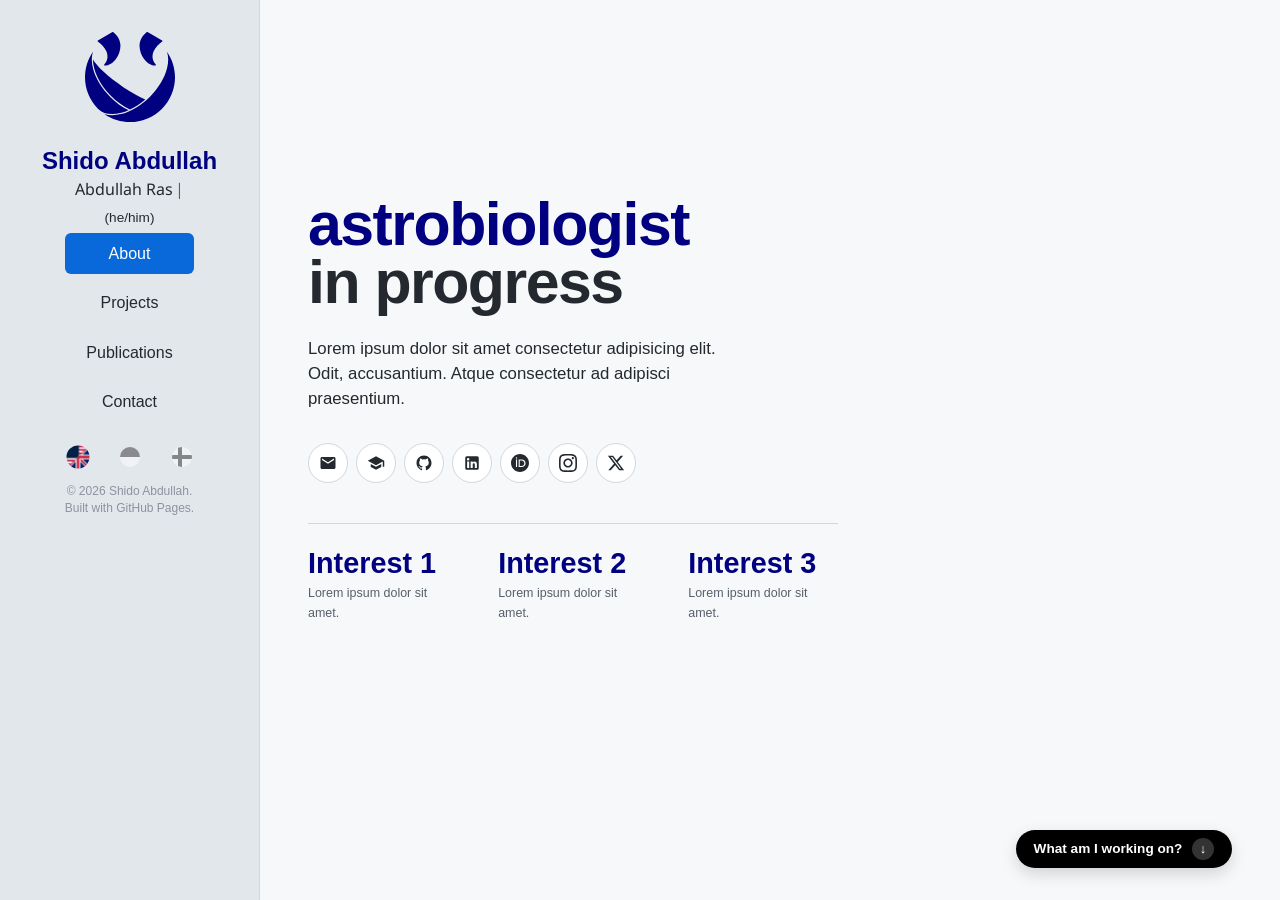
==== commit e45d4888: "Language button edit" ====
--- a/index.html
+++ b/index.html
@@ -6,6 +6,7 @@
     <title>Shido: Personal Web</title>
     <link rel="icon" type="image/svg+xml" href="emblem.svg">
     <link rel="stylesheet" href="style.css">
+    <link rel="stylesheet" href="icons.css">
     <script src="lang.js" defer></script>
     <script src="scroll.js" defer></script>
     <script src="animation.js" defer></script>
--- a/style.css
+++ b/style.css
@@ -1,5 +1,6 @@
-/* 1. Google Fonts Imports (Must be at the top) */
+/* 1. Importing Fonts and Icons */
 @import url('https://fonts.googleapis.com/css2?family=Noto+Sans:wght@400;700&family=Noto+Sans+Arabic:wght@400&family=Noto+Sans+Armenian:wght@400&family=Noto+Sans+Balinese:wght@400&family=Noto+Sans+Batak:wght@400&family=Noto+Sans+Bengali:wght@400&family=Noto+Sans+Buginese:wght@400&family=Noto+Sans+Cham:wght@400&family=Noto+Sans+Cherokee:wght@400&family=Noto+Sans+Cuneiform:wght@400&family=Noto+Sans+Devanagari:wght@400&family=Noto+Sans+Georgian:wght@400&family=Noto+Sans+Grantha:wght@400&family=Noto+Sans+Gurmukhi:wght@400&family=Noto+Sans+Hebrew:wght@400&family=Noto+Sans+Javanese:wght@400&family=Noto+Sans+KR:wght@400&family=Noto+Sans+Kannada:wght@400&family=Noto+Sans+Lao:wght@400&family=Noto+Sans+Mongolian:wght@400&family=Noto+Sans+Myanmar:wght@400&family=Noto+Sans+Oriya:wght@400&family=Noto+Sans+Runic:wght@400&family=Noto+Sans+SC:wght@400&family=Noto+Sans+Sundanese:wght@400&family=Noto+Sans+Syriac:wght@400&family=Noto+Sans+Tagalog:wght@400&family=Noto+Sans+Tamil:wght@400&family=Noto+Sans+Telugu:wght@400&family=Noto+Sans+Thai:wght@400&family=Noto+Sans+Tifinagh:wght@400&family=Noto+Serif+Tibetan:wght@400&display=swap');
+@import url('icons.css');
 
 /* 2. Design Tokens & Theme Variables */
 :root {
@@ -169,45 +170,48 @@
 .lang-switch {
     display: flex;
     justify-content: center;
-    gap: 0.5rem;
+    gap: 2rem;
     margin-bottom: 1rem;
     width: 100%;
 }
 
+/* Base Button: Clean, borderless, and background-free */
 .lang-btn {
     display: flex;
     align-items: center;
-    gap: 0.35rem;
-    background: transparent;
-    border: 1px solid var(--border-color);
-    padding: 0.3rem 0.6rem;
-    border-radius: 6px;
+    justify-content: center;
+    background: transparent !important;
+    border: none !important;
+    padding: 0 !important;
     cursor: pointer;
-    font-size: 0.85rem;
-    font-weight: 500;
-    color: var(--text-color);
-    transition: all 0.2s ease;
-}
-
-.lang-btn * { pointer-events: none; }
-
-.flag-img {
-    width: 18px;
-    height: 13px;
-    object-fit: cover;
-    border-radius: 2px;
-    box-shadow: 0 0 1px rgba(0, 0, 0, 0.3);
-}
-
-.lang-btn:hover {
-    background-color: var(--border-color);
-    color: var(--heading-color);
-}
-
-.lang-btn.active-lang {
-    background-color: var(--heading-color);
-    color: #ffffff;
-    border-color: var(--heading-color);
+    outline: none !important;
+    box-shadow: none !important;
+}
+
+/* Prevent pointer-events issue */
+.lang-btn * { 
+    pointer-events: none; 
+}
+
+/* DEFAULT UNSELECTED STATE: Grayscale (Black & White) */
+.lang-btn [class^="icon-flag-"] {
+    filter: grayscale(100%);
+    opacity: 0.5;
+    transition: filter 0.3s ease, opacity 0.3s ease, transform 0.2s ease;
+}
+
+/* HOVER STATE: Smoothly transition to full color */
+.lang-btn:hover [class^="icon-flag-"] {
+    filter: grayscale(0%);
+    opacity: 0.85;
+    transform: scale(1.1); /* Subtle zoom effect */
+}
+
+/* SELECTED / ACTIVE STATE: Full Color + Full Opacity */
+.lang-btn.active-lang [class^="icon-flag-"] {
+    filter: grayscale(0%) !important;
+    opacity: 1 !important;
+    transform: scale(1.15); /* Slightly larger to indicate selection */
 }
 
 footer {
@@ -353,41 +357,6 @@
     border-color: var(--heading-color);
 }
 .social-pills .pill:hover::before {background-color: var(--card-bg);}
-/* CSS SVG Icon Masks */
-.icon-mail::before {
-    -webkit-mask-image: url("data:image/svg+xml,%3Csvg xmlns='http://www.w3.org/2000/svg' viewBox='0 0 24 24'%3E%3Cpath fill='%23000' d='M20 4H4c-1.1 0-2 .9-2 2v12c0 1.1.9 2 2 2h16c1.1 0 2-.9 2-2V6c0-1.1-.9-2-2-2zm0 4l-8 5l-8-5V6l8 5l8-5v2z'/%3E%3C/svg%3E");
-    mask-image: url("data:image/svg+xml,%3Csvg xmlns='http://www.w3.org/2000/svg' viewBox='0 0 24 24'%3E%3Cpath fill='%23000' d='M20 4H4c-1.1 0-2 .9-2 2v12c0 1.1.9 2 2 2h16c1.1 0 2-.9 2-2V6c0-1.1-.9-2-2-2zm0 4l-8 5l-8-5V6l8 5l8-5v2z'/%3E%3C/svg%3E");
-}
-
-.icon-edu::before {
-    -webkit-mask-image: url("data:image/svg+xml,%3Csvg xmlns='http://www.w3.org/2000/svg' viewBox='0 0 24 24'%3E%3Cpath fill='%23000' d='M5 13.18v4L12 21l7-3.82v-4L12 17l-7-3.82zM12 3L1 9l11 6l9-4.91V17h2V9L12 3z'/%3E%3C/svg%3E");
-    mask-image: url("data:image/svg+xml,%3Csvg xmlns='http://www.w3.org/2000/svg' viewBox='0 0 24 24'%3E%3Cpath fill='%23000' d='M5 13.18v4L12 21l7-3.82v-4L12 17l-7-3.82zM12 3L1 9l11 6l9-4.91V17h2V9L12 3z'/%3E%3C/svg%3E");
-}
-
-.icon-github::before {
-    -webkit-mask-image: url("data:image/svg+xml,%3Csvg xmlns='http://www.w3.org/2000/svg' viewBox='0 0 24 24'%3E%3Cpath fill='%23000' d='M12 2C6.477 2 2 6.484 2 12.017c0 4.425 2.865 8.18 6.839 9.504.5.092.682-.217.682-.483 0-.237-.008-.868-.013-1.703-2.782.605-3.369-1.343-3.369-1.343-.454-1.158-1.11-1.466-1.11-1.466-.908-.62.069-.608.069-.608 1.003.07 1.53 1.032 1.53 1.032.892 1.53 2.341 1.088 2.91.832.092-.647.35-1.088.636-1.338-2.22-.253-4.555-1.113-4.555-4.951 0-1.093.39-1.988 1.029-2.688-.103-.253-.446-1.272.098-2.65 0 0 .84-.27 2.75 1.026A9.564 9.564 0 0112 6.844c.85.004 1.705.115 2.504.337 1.909-1.296 2.747-1.027 2.747-1.027.546 1.379.202 2.398.1 2.651.64.7 1.028 1.595 1.028 2.688 0 3.848-2.339 4.695-4.566 4.943.359.309.678.92.678 1.855 0 1.338-.012 2.419-.012 2.747 0 .268.18.58.688.482A10.019 10.019 0 0022 12.017C22 6.484 17.522 2 12 2z'/%3E%3C/svg%3E");
-    mask-image: url("data:image/svg+xml,%3Csvg xmlns='http://www.w3.org/2000/svg' viewBox='0 0 24 24'%3E%3Cpath fill='%23000' d='M12 2C6.477 2 2 6.484 2 12.017c0 4.425 2.865 8.18 6.839 9.504.5.092.682-.217.682-.483 0-.237-.008-.868-.013-1.703-2.782.605-3.369-1.343-3.369-1.343-.454-1.158-1.11-1.466-1.11-1.466-.908-.62.069-.608.069-.608 1.003.07 1.53 1.032 1.53 1.032.892 1.53 2.341 1.088 2.91.832.092-.647.35-1.088.636-1.338-2.22-.253-4.555-1.113-4.555-4.951 0-1.093.39-1.988 1.029-2.688-.103-.253-.446-1.272.098-2.65 0 0 .84-.27 2.75 1.026A9.564 9.564 0 0112 6.844c.85.004 1.705.115 2.504.337 1.909-1.296 2.747-1.027 2.747-1.027.546 1.379.202 2.398.1 2.651.64.7 1.028 1.595 1.028 2.688 0 3.848-2.339 4.695-4.566 4.943.359.309.678.92.678 1.855 0 1.338-.012 2.419-.012 2.747 0 .268.18.58.688.482A10.019 10.019 0 0022 12.017C22 6.484 17.522 2 12 2z'/%3E%3C/svg%3E");
-}
-
-.icon-linkedin::before {
-    -webkit-mask-image: url("data:image/svg+xml,%3Csvg xmlns='http://www.w3.org/2000/svg' viewBox='0 0 24 24'%3E%3Cpath fill='%23000' d='M19 3a2 2 0 0 1 2 2v14a2 2 0 0 1-2 2H5a2 2 0 0 1-2-2V5a2 2 0 0 1 2-2h14m-.5 15.5v-5.3a3.26 3.26 0 0 0-3.26-3.26c-.85 0-1.84.52-2.28 1.3v-1.11h-2.79v8.37h2.79v-4.93c0-.77.62-1.4 1.39-1.4a1.4 1.4 0 0 1 1.4 1.4v4.93h2.75M6.88 8.56a1.68 1.68 0 0 0 1.68-1.68c0-.93-.75-1.69-1.68-1.69a1.69 1.69 0 0 0-1.69 1.69c0 .93.76 1.68 1.69 1.68m1.39 9.94v-8.37H5.5v8.37h2.77z'/%3E%3C/svg%3E");
-    mask-image: url("data:image/svg+xml,%3Csvg xmlns='http://www.w3.org/2000/svg' viewBox='0 0 24 24'%3E%3Cpath fill='%23000' d='M19 3a2 2 0 0 1 2 2v14a2 2 0 0 1-2 2H5a2 2 0 0 1-2-2V5a2 2 0 0 1 2-2h14m-.5 15.5v-5.3a3.26 3.26 0 0 0-3.26-3.26c-.85 0-1.84.52-2.28 1.3v-1.11h-2.79v8.37h2.79v-4.93c0-.77.62-1.4 1.39-1.4a1.4 1.4 0 0 1 1.4 1.4v4.93h2.75M6.88 8.56a1.68 1.68 0 0 0 1.68-1.68c0-.93-.75-1.69-1.68-1.69a1.69 1.69 0 0 0-1.69 1.69c0 .93.76 1.68 1.69 1.68m1.39 9.94v-8.37H5.5v8.37h2.77z'/%3E%3C/svg%3E");
-}
-
-.icon-instagram::before {
-    -webkit-mask-image: url("data:image/svg+xml,%3Csvg xmlns='http://www.w3.org/2000/svg' viewBox='0 0 24 24'%3E%3Cpath fill='%23000' d='M12 2.163c3.204 0 3.584.012 4.85.07 3.252.148 4.771 1.691 4.919 4.919.058 1.265.069 1.645.069 4.849 0 3.205-.012 3.584-.069 4.849-.149 3.225-1.664 4.771-4.919 4.919-1.266.058-1.644.07-4.85.07-3.204 0-3.584-.012-4.849-.07-3.26-.149-4.771-1.699-4.919-4.92-.058-1.265-.07-1.644-.07-4.849 0-3.204.013-3.583.07-4.849.149-3.227 1.664-4.771 4.919-4.919 1.266-.057 1.645-.069 4.849-.069zm0-2.163c-3.259 0-3.667.014-4.947.072-4.358.2-6.78 2.618-6.98 6.98-.059 1.281-.073 1.689-.073 4.948 0 3.259.014 3.668.072 4.948.2 4.358 2.618 6.78 6.98 6.98 1.281.058 1.689.072 4.948.072 3.259 0 3.668-.014 4.948-.072 4.354-.2 6.782-2.618 6.979-6.98.059-1.28.073-1.689.073-4.948 0-3.259-.014-3.667-.072-4.947-.196-4.354-2.617-6.78-6.979-6.98-1.281-.059-1.69-.073-4.949-.073zm0 5.838c-3.403 0-6.162 2.759-6.162 6.162s2.759 6.163 6.162 6.163 6.162-2.759 6.162-6.163c0-3.403-2.759-6.162-6.162-6.162zm0 10.162c-2.209 0-4-1.79-4-4 0-2.209 1.791-4 4-4s4 1.791 4 4c0 2.21-1.791 4-4 4zm6.406-11.845c-.796 0-1.441.645-1.441 1.44s.645 1.44 1.441 1.44c.795 0 1.439-.645 1.439-1.44s-.644-1.44-1.439-1.44z'/%3E%3C/svg%3E");
-    mask-image: url("data:image/svg+xml,%3Csvg xmlns='http://www.w3.org/2000/svg' viewBox='0 0 24 24'%3E%3Cpath fill='%23000' d='M12 2.163c3.204 0 3.584.012 4.85.07 3.252.148 4.771 1.691 4.919 4.919.058 1.265.069 1.645.069 4.849 0 3.205-.012 3.584-.069 4.849-.149 3.225-1.664 4.771-4.919 4.919-1.266.058-1.644.07-4.85.07-3.204 0-3.584-.012-4.849-.07-3.26-.149-4.771-1.699-4.919-4.92-.058-1.265-.07-1.644-.07-4.849 0-3.204.013-3.583.07-4.849.149-3.227 1.664-4.771 4.919-4.919 1.266-.057 1.645-.069 4.849-.069zm0-2.163c-3.259 0-3.667.014-4.947.072-4.358.2-6.78 2.618-6.98 6.98-.059 1.281-.073 1.689-.073 4.948 0 3.259.014 3.668.072 4.948.2 4.358 2.618 6.78 6.98 6.98 1.281.058 1.689.072 4.948.072 3.259 0 3.668-.014 4.948-.072 4.354-.2 6.782-2.618 6.979-6.98.059-1.28.073-1.689.073-4.948 0-3.259-.014-3.667-.072-4.947-.196-4.354-2.617-6.78-6.979-6.98-1.281-.059-1.69-.073-4.949-.073zm0 5.838c-3.403 0-6.162 2.759-6.162 6.162s2.759 6.163 6.162 6.163 6.162-2.759 6.162-6.163c0-3.403-2.759-6.162-6.162-6.162zm0 10.162c-2.209 0-4-1.79-4-4 0-2.209 1.791-4 4-4s4 1.791 4 4c0 2.21-1.791 4-4 4zm6.406-11.845c-.796 0-1.441.645-1.441 1.44s.645 1.44 1.441 1.44c.795 0 1.439-.645 1.439-1.44s-.644-1.44-1.439-1.44z'/%3E%3C/svg%3E");
-}
-
-.icon-x::before {
-    -webkit-mask-image: url("data:image/svg+xml,%3Csvg xmlns='http://www.w3.org/2000/svg' viewBox='0 0 24 24'%3E%3Cpath fill='%23000' d='M18.244 2.25h3.308l-7.227 8.26 8.502 11.24H16.17l-5.214-6.817L4.99 21.75H1.68l7.73-8.835L1.254 2.25H8.08l4.713 6.231zm-1.161 17.52h1.833L7.084 4.126H5.117z'/%3E%3C/svg%3E");
-    mask-image: url("data:image/svg+xml,%3Csvg xmlns='http://www.w3.org/2000/svg' viewBox='0 0 24 24'%3E%3Cpath fill='%23000' d='M18.244 2.25h3.308l-7.227 8.26 8.502 11.24H16.17l-5.214-6.817L4.99 21.75H1.68l7.73-8.835L1.254 2.25H8.08l4.713 6.231zm-1.161 17.52h1.833L7.084 4.126H5.117z'/%3E%3C/svg%3E");
-}
-
-.icon-orcid::before {
-    -webkit-mask-image: url("data:image/svg+xml,%3Csvg xmlns='http://www.w3.org/2000/svg' viewBox='0 0 24 24'%3E%3Cpath fill='%23000' d='M12 0C5.372 0 0 5.372 0 12s5.372 12 12 12 12-5.372 12-12S18.628 0 12 0zM7.369 4.378c.525 0 .947.431.947.947s-.422.947-.947.947a.95.95 0 0 1-.947-.947c0-.525.422-.947.947-.947zm-.722 3.038h1.444v10.041H6.647V7.416zm3.562 0h3.9c3.712 0 5.344 2.653 5.344 5.025 0 2.578-2.016 5.016-5.325 5.016h-3.919V7.416zm1.444 1.303v7.444h2.297c2.359 0 3.828-1.55 3.828-3.722 0-2.016-1.334-3.722-3.828-3.722h-2.297z'/%3E%3C/svg%3E");
-    mask-image: url("data:image/svg+xml,%3Csvg xmlns='http://www.w3.org/2000/svg' viewBox='0 0 24 24'%3E%3Cpath fill='%23000' d='M12 0C5.372 0 0 5.372 0 12s5.372 12 12 12 12-5.372 12-12S18.628 0 12 0zM7.369 4.378c.525 0 .947.431.947.947s-.422.947-.947.947a.95.95 0 0 1-.947-.947c0-.525.422-.947.947-.947zm-.722 3.038h1.444v10.041H6.647V7.416zm3.562 0h3.9c3.712 0 5.344 2.653 5.344 5.025 0 2.578-2.016 5.016-5.325 5.016h-3.919V7.416zm1.444 1.303v7.444h2.297c2.359 0 3.828-1.55 3.828-3.722 0-2.016-1.334-3.322-3.828-3.722h-2.297z'/%3E%3C/svg%3E");
-}
 
 /* 6a. Statistic/Interest inside of the Hero*/
 .hero-stats {
--- a/icons.css
+++ b/icons.css
@@ -0,0 +1,100 @@
+/* ==========================================
+   Base Icon Mask System
+   ========================================== */
+[class^="icon-"]::before,
+[class*=" icon-"]::before {
+    content: "";
+    display: inline-block;
+    width: 1em;
+    height: 1em;
+    vertical-align: -0.125em;
+    background-color: currentColor; /* Inherits text color automatically */
+    -webkit-mask-repeat: no-repeat;
+    mask-repeat: no-repeat;
+    -webkit-mask-position: center;
+    mask-position: center;
+    -webkit-mask-size: contain;
+    mask-size: contain;
+}
+
+/* ==========================================
+   Social & Contact Icons
+   ========================================== */
+.icon-mail::before {
+    -webkit-mask-image: url("data:image/svg+xml,%3Csvg xmlns='http://www.w3.org/2000/svg' viewBox='0 0 24 24'%3E%3Cpath fill='%23000' d='M20 4H4c-1.1 0-2 .9-2 2v12c0 1.1.9 2 2 2h16c1.1 0 2-.9 2-2V6c0-1.1-.9-2-2-2zm0 4l-8 5l-8-5V6l8 5l8-5v2z'/%3E%3C/svg%3E");
+    mask-image: url("data:image/svg+xml,%3Csvg xmlns='http://www.w3.org/2000/svg' viewBox='0 0 24 24'%3E%3Cpath fill='%23000' d='M20 4H4c-1.1 0-2 .9-2 2v12c0 1.1.9 2 2 2h16c1.1 0 2-.9 2-2V6c0-1.1-.9-2-2-2zm0 4l-8 5l-8-5V6l8 5l8-5v2z'/%3E%3C/svg%3E");
+}
+
+.icon-edu::before {
+    -webkit-mask-image: url("data:image/svg+xml,%3Csvg xmlns='http://www.w3.org/2000/svg' viewBox='0 0 24 24'%3E%3Cpath fill='%23000' d='M5 13.18v4L12 21l7-3.82v-4L12 17l-7-3.82zM12 3L1 9l11 6l9-4.91V17h2V9L12 3z'/%3E%3C/svg%3E");
+    mask-image: url("data:image/svg+xml,%3Csvg xmlns='http://www.w3.org/2000/svg' viewBox='0 0 24 24'%3E%3Cpath fill='%23000' d='M5 13.18v4L12 21l7-3.82v-4L12 17l-7-3.82zM12 3L1 9l11 6l9-4.91V17h2V9L12 3z'/%3E%3C/svg%3E");
+}
+
+.icon-github::before {
+    -webkit-mask-image: url("data:image/svg+xml,%3Csvg xmlns='http://www.w3.org/2000/svg' viewBox='0 0 24 24'%3E%3Cpath fill='%23000' d='M12 2C6.477 2 2 6.484 2 12.017c0 4.425 2.865 8.18 6.839 9.504.5.092.682-.217.682-.483 0-.237-.008-.868-.013-1.703-2.782.605-3.369-1.343-3.369-1.343-.454-1.158-1.11-1.466-1.11-1.466-.908-.62.069-.608.069-.608 1.003.07 1.53 1.032 1.53 1.032.892 1.53 2.341 1.088 2.91.832.092-.647.35-1.088.636-1.338-2.22-.253-4.555-1.113-4.555-4.951 0-1.093.39-1.988 1.029-2.688-.103-.253-.446-1.272.098-2.65 0 0 .84-.27 2.75 1.026A9.564 9.564 0 0112 6.844c.85.004 1.705.115 2.504.337 1.909-1.296 2.747-1.027 2.747-1.027.546 1.379.202 2.398.1 2.651.64.7 1.028 1.595 1.028 2.688 0 3.848-2.339 4.695-4.566 4.943.359.309.678.92.678 1.855 0 1.338-.012 2.419-.012 2.747 0 .268.18.58.688.482A10.019 10.019 0 0022 12.017C22 6.484 17.522 2 12 2z'/%3E%3C/svg%3E");
+    mask-image: url("data:image/svg+xml,%3Csvg xmlns='http://www.w3.org/2000/svg' viewBox='0 0 24 24'%3E%3Cpath fill='%23000' d='M12 2C6.477 2 2 6.484 2 12.017c0 4.425 2.865 8.18 6.839 9.504.5.092.682-.217.682-.483 0-.237-.008-.868-.013-1.703-2.782.605-3.369-1.343-3.369-1.343-.454-1.158-1.11-1.466-1.11-1.466-.908-.62.069-.608.069-.608 1.003.07 1.53 1.032 1.53 1.032.892 1.53 2.341 1.088 2.91.832.092-.647.35-1.088.636-1.338-2.22-.253-4.555-1.113-4.555-4.951 0-1.093.39-1.988 1.029-2.688-.103-.253-.446-1.272.098-2.65 0 0 .84-.27 2.75 1.026A9.564 9.564 0 0112 6.844c.85.004 1.705.115 2.504.337 1.909-1.296 2.747-1.027 2.747-1.027.546 1.379.202 2.398.1 2.651.64.7 1.028 1.595 1.028 2.688 0 3.848-2.339 4.695-4.566 4.943.359.309.678.92.678 1.855 0 1.338-.012 2.419-.012 2.747 0 .268.18.58.688.482A10.019 10.019 0 0022 12.017C22 6.484 17.522 2 12 2z'/%3E%3C/svg%3E");
+}
+
+.icon-linkedin::before {
+    -webkit-mask-image: url("data:image/svg+xml,%3Csvg xmlns='http://www.w3.org/2000/svg' viewBox='0 0 24 24'%3E%3Cpath fill='%23000' d='M19 3a2 2 0 0 1 2 2v14a2 2 0 0 1-2 2H5a2 2 0 0 1-2-2V5a2 2 0 0 1 2-2h14m-.5 15.5v-5.3a3.26 3.26 0 0 0-3.26-3.26c-.85 0-1.84.52-2.28 1.3v-1.11h-2.79v8.37h2.79v-4.93c0-.77.62-1.4 1.39-1.4a1.4 1.4 0 0 1 1.4 1.4v4.93h2.75M6.88 8.56a1.68 1.68 0 0 0 1.68-1.68c0-.93-.75-1.69-1.68-1.69a1.69 1.69 0 0 0-1.69 1.69c0 .93.76 1.68 1.69 1.68m1.39 9.94v-8.37H5.5v8.37h2.77z'/%3E%3C/svg%3E");
+    mask-image: url("data:image/svg+xml,%3Csvg xmlns='http://www.w3.org/2000/svg' viewBox='0 0 24 24'%3E%3Cpath fill='%23000' d='M19 3a2 2 0 0 1 2 2v14a2 2 0 0 1-2 2H5a2 2 0 0 1-2-2V5a2 2 0 0 1 2-2h14m-.5 15.5v-5.3a3.26 3.26 0 0 0-3.26-3.26c-.85 0-1.84.52-2.28 1.3v-1.11h-2.79v8.37h2.79v-4.93c0-.77.62-1.4 1.39-1.4a1.4 1.4 0 0 1 1.4 1.4v4.93h2.75M6.88 8.56a1.68 1.68 0 0 0 1.68-1.68c0-.93-.75-1.69-1.68-1.69a1.69 1.69 0 0 0-1.69 1.69c0 .93.76 1.68 1.69 1.68m1.39 9.94v-8.37H5.5v8.37h2.77z'/%3E%3C/svg%3E");
+}
+
+.icon-instagram::before {
+    -webkit-mask-image: url("data:image/svg+xml,%3Csvg xmlns='http://www.w3.org/2000/svg' viewBox='0 0 24 24'%3E%3Cpath fill='%23000' d='M12 2.163c3.204 0 3.584.012 4.85.07 3.252.148 4.771 1.691 4.919 4.919.058 1.265.069 1.645.069 4.849 0 3.205-.012 3.584-.069 4.849-.149 3.225-1.664 4.771-4.919 4.919-1.266.058-1.644.07-4.85.07-3.204 0-3.584-.012-4.849-.07-3.26-.149-4.771-1.699-4.919-4.92-.058-1.265-.07-1.644-.07-4.849 0-3.204.013-3.583.07-4.849.149-3.227 1.664-4.771 4.919-4.919 1.266-.057 1.645-.069 4.849-.069zm0-2.163c-3.259 0-3.667.014-4.947.072-4.358.2-6.78 2.618-6.98 6.98-.059 1.281-.073 1.689-.073 4.948 0 3.259.014 3.668.072 4.948.2 4.358 2.618 6.78 6.98 6.98 1.281.058 1.689.072 4.948.072 3.259 0 3.668-.014 4.948-.072 4.354-.2 6.782-2.618 6.979-6.98.059-1.28.073-1.689.073-4.948 0-3.259-.014-3.667-.072-4.947-.196-4.354-2.617-6.78-6.979-6.98-1.281-.059-1.69-.073-4.949-.073zm0 5.838c-3.403 0-6.162 2.759-6.162 6.162s2.759 6.163 6.162 6.163 6.162-2.759 6.162-6.163c0-3.403-2.759-6.162-6.162-6.162zm0 10.162c-2.209 0-4-1.79-4-4 0-2.209 1.791-4 4-4s4 1.791 4 4c0 2.21-1.791 4-4 4zm6.406-11.845c-.796 0-1.441.645-1.441 1.44s.645 1.44 1.441 1.44c.795 0 1.439-.645 1.439-1.44s-.644-1.44-1.439-1.44z'/%3E%3C/svg%3E");
+    mask-image: url("data:image/svg+xml,%3Csvg xmlns='http://www.w3.org/2000/svg' viewBox='0 0 24 24'%3E%3Cpath fill='%23000' d='M12 2.163c3.204 0 3.584.012 4.85.07 3.252.148 4.771 1.691 4.919 4.919.058 1.265.069 1.645.069 4.849 0 3.205-.012 3.584-.069 4.849-.149 3.225-1.664 4.771-4.919 4.919-1.266.058-1.644.07-4.85.07-3.204 0-3.584-.012-4.849-.07-3.26-.149-4.771-1.699-4.919-4.92-.058-1.265-.07-1.644-.07-4.849 0-3.204.013-3.583.07-4.849.149-3.227 1.664-4.771 4.919-4.919 1.266-.057 1.645-.069 4.849-.069zm0-2.163c-3.259 0-3.667.014-4.947.072-4.358.2-6.78 2.618-6.98 6.98-.059 1.281-.073 1.689-.073 4.948 0 3.259.014 3.668.072 4.948.2 4.358 2.618 6.78 6.98 6.98 1.281.058 1.689.072 4.948.072 3.259 0 3.668-.014 4.948-.072 4.354-.2 6.782-2.618 6.979-6.98.059-1.28.073-1.689.073-4.948 0-3.259-.014-3.667-.072-4.947-.196-4.354-2.617-6.78-6.979-6.98-1.281-.059-1.69-.073-4.949-.073zm0 5.838c-3.403 0-6.162 2.759-6.162 6.162s2.759 6.163 6.162 6.163 6.162-2.759 6.162-6.163c0-3.403-2.759-6.162-6.162-6.162zm0 10.162c-2.209 0-4-1.79-4-4 0-2.209 1.791-4 4-4s4 1.791 4 4c0 2.21-1.791 4-4 4zm6.406-11.845c-.796 0-1.441.645-1.441 1.44s.645 1.44 1.441 1.44c.795 0 1.439-.645 1.439-1.44s-.644-1.44-1.439-1.44z'/%3E%3C/svg%3E");
+}
+
+.icon-x::before {
+    -webkit-mask-image: url("data:image/svg+xml,%3Csvg xmlns='http://www.w3.org/2000/svg' viewBox='0 0 24 24'%3E%3Cpath fill='%23000' d='M18.244 2.25h3.308l-7.227 8.26 8.502 11.24H16.17l-5.214-6.817L4.99 21.75H1.68l7.73-8.835L1.254 2.25H8.08l4.713 6.231zm-1.161 17.52h1.833L7.084 4.126H5.117z'/%3E%3C/svg%3E");
+    mask-image: url("data:image/svg+xml,%3Csvg xmlns='http://www.w3.org/2000/svg' viewBox='0 0 24 24'%3E%3Cpath fill='%23000' d='M18.244 2.25h3.308l-7.227 8.26 8.502 11.24H16.17l-5.214-6.817L4.99 21.75H1.68l7.73-8.835L1.254 2.25H8.08l4.713 6.231zm-1.161 17.52h1.833L7.084 4.126H5.117z'/%3E%3C/svg%3E");
+}
+
+.icon-orcid::before {
+    -webkit-mask-image: url("data:image/svg+xml,%3Csvg xmlns='http://www.w3.org/2000/svg' viewBox='0 0 24 24'%3E%3Cpath fill='%23000' d='M12 0C5.372 0 0 5.372 0 12s5.372 12 12 12 12-5.372 12-12S18.628 0 12 0zM7.369 4.378c.525 0 .947.431.947.947s-.422.947-.947.947a.95.95 0 0 1-.947-.947c0-.525.422-.947.947-.947zm-.722 3.038h1.444v10.041H6.647V7.416zm3.562 0h3.9c3.712 0 5.344 2.653 5.344 5.025 0 2.578-2.016 5.016-5.325 5.016h-3.919V7.416zm1.444 1.303v7.444h2.297c2.359 0 3.828-1.55 3.828-3.722 0-2.016-1.334-3.322-3.828-3.722h-2.297z'/%3E%3C/svg%3E");
+    mask-image: url("data:image/svg+xml,%3Csvg xmlns='http://www.w3.org/2000/svg' viewBox='0 0 24 24'%3E%3Cpath fill='%23000' d='M12 0C5.372 0 0 5.372 0 12s5.372 12 12 12 12-5.372 12-12S18.628 0 12 0zM7.369 4.378c.525 0 .947.431.947.947s-.422.947-.947.947a.95.95 0 0 1-.947-.947c0-.525.422-.947.947-.947zm-.722 3.038h1.444v10.041H6.647V7.416zm3.562 0h3.9c3.712 0 5.344 2.653 5.344 5.025 0 2.578-2.016 5.016-5.325 5.016h-3.919V7.416zm1.444 1.303v7.444h2.297c2.359 0 3.828-1.55 3.828-3.722 0-2.016-1.334-3.322-3.828-3.722h-2.297z'/%3E%3C/svg%3E");
+}
+
+/* Base style for flag icons */
+.icon-flag-en,
+.icon-flag-id,
+.icon-flag-fi {
+    display: inline-block;
+    width: 1.5em;
+    height: 1.5em;
+    vertical-align: -0.15em;
+    background-repeat: no-repeat;
+    background-position: center;
+    background-size: cover;
+    border-radius: 50%;
+    overflow: hidden;
+    background-color: transparent !important;
+
+    /* Black & White filter by default + smooth color transition */
+    filter: grayscale(100%);
+    opacity: 0.6;
+    transition: filter 0.3s ease, opacity 0.3s ease, transform 0.2s ease;
+}
+
+/* Hide ::before mask pseudo-element */
+.icon-flag-en::before,
+.icon-flag-id::before,
+.icon-flag-fi::before {
+    content: none !important;
+    display: none !important;
+}
+
+/* 1. English (UK/US Diagonal Split) */
+.icon-flag-en {
+    background-image: url("data:image/svg+xml,%3Csvg xmlns='http://www.w3.org/2000/svg' viewBox='0 0 100 100'%3E%3Cg%3E%3Crect width='100' height='100' fill='%23ffffff'/%3E%3Cpath fill='%23bb133e' d='M0 0v7.69h100V0zm0 15.38v7.69h100v-7.69zm0 15.38v7.69h100v-7.69zm0 15.38v7.69h100v-7.69zm0 15.38v7.69h100v-7.69zm0 15.38v7.69h100v-7.69zm0 15.38V100h100v-7.69z'/%3E%3Crect width='53.85' height='53.85' fill='%23002147'/%3E%3C/g%3E%3Cg%3E%3Cpath fill='%23012169' d='M0 100h100V0z'/%3E%3Cpath fill='%23ffffff' d='M0 100h10L40 70v30h20V70l30 30h10V90L70 60h30V40H70L100 10V0z'/%3E%3Cpath fill='%23c8102e' d='M45 100h10V55h45V45H55L45 55z'/%3E%3Cpath fill='%23c8102e' d='M100 0L60 40h5l35-35zM40 60L0 100h5l35-35zm20 0v5l35 35h5v-5L65 60z'/%3E%3C/g%3E%3C/svg%3E");
+}
+
+/* 2. Indonesia */
+.icon-flag-id {
+    background-image: url("data:image/svg+xml,%3Csvg xmlns='http://www.w3.org/2000/svg' viewBox='0 0 100 100'%3E%3Crect width='100' height='100' fill='%23E70011'/%3E%3Crect y='50' width='100' height='50' fill='%23FFFFFF'/%3E%3C/svg%3E");
+}
+
+/* 3. Finland */
+.icon-flag-fi {
+    background-image: url("data:image/svg+xml,%3Csvg xmlns='http://www.w3.org/2000/svg' viewBox='0 0 100 100'%3E%3Crect width='100' height='100' fill='%23FFFFFF'/%3E%3Crect x='30' width='20' height='100' fill='%23002F6C'/%3E%3Crect y='40' width='100' height='20' fill='%23002F6C'/%3E%3C/svg%3E");
+}
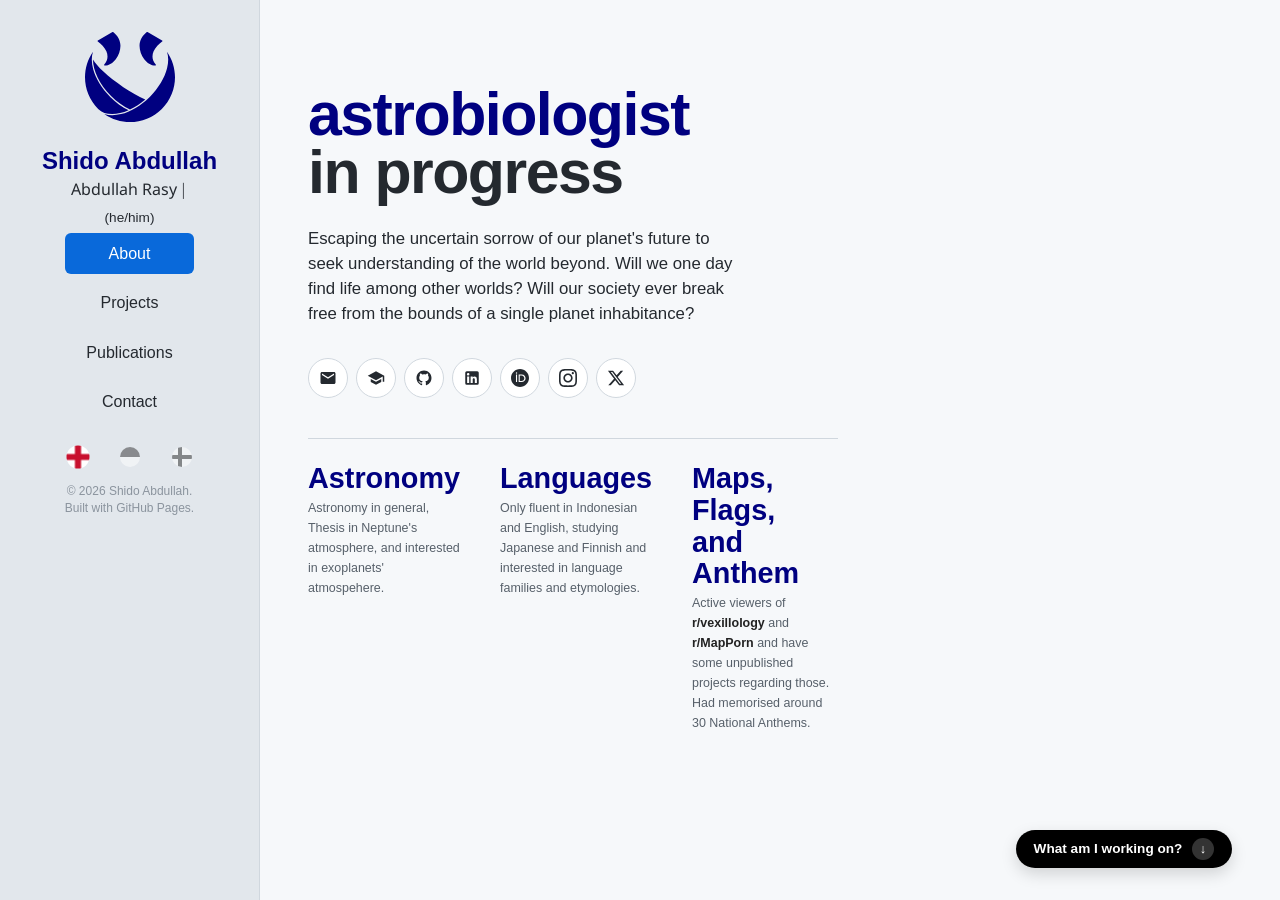
==== commit a4094d0d: "Filling interests" ====
--- a/index.html
+++ b/index.html
@@ -78,9 +78,9 @@
                         </h1>
 
                         <div class="hero-description">  
-                            <p lang-block="en">Lorem ipsum dolor sit amet consectetur adipisicing elit. Odit, accusantium. Atque consectetur ad adipisci praesentium.</p>
-                            <p lang-block="id">Lorem ipsum dolor sit amet consectetur adipisicing elit. Odit, accusantium. Atque consectetur ad adipisci praesentium.</p>
-                            <p lang-block="fi">Lorem ipsum dolor sit amet consectetur adipisicing elit. Odit, accusantium. Atque consectetur ad adipisci praesentium.</p>
+                            <p lang-block="en">Escaping the uncertain sorrow of our planet's future to seek understanding of the world beyond. Will we one day find life among other worlds? Will our society ever break free from the bounds of a single planet inhabitance?</p>
+                            <p lang-block="id">Menghindari penderitaan yang tidak pasti di masa depan planet kita untuk mencari pemahaman tentang dunia di luar sana. Apakah suatu hari kita akan menemukan kehidupan di dunia-dunia lain? Apakah masyarakat kita pernah berhasil melepaskan diri dari keterbatasan kehidupan di satu planet saja?</p>
+                            <p lang-block="fi">Karkaamalla epävarmuudesta ja surusta planeetan tulevaisuudesta etsimään ymmärrystä maailmasta sen ohitse. Etsitäänkö elämää muissa maailmoissa? Pystyikö yhteiskunta vapautumaan yhden planeetan asuvaan rajoitukseen?</p>
                         </div>
 
                         <div class="social-pills">
@@ -95,16 +95,22 @@
 
                         <div class="hero-stats">
                             <div class="stat-item">
-                                <span class="stat-number">Interest 1</span>
-                                <span class="stat-label">Lorem ipsum dolor sit amet.</span>
+                                <span class="stat-number">Astronomy</span>
+                                <span class="stat-label" lang-block="en">Astronomy in general, Thesis in Neptune's atmosphere, and interested in exoplanets' atmospehere.</span>
+                                <span class="stat-label" lang-block="id">Astronomi secara umum. Memiliki tesis tentang atmosfer Neptunus dan tertarik dengan atmosfer eksoplanet.</span>
+                                <span class="stat-label" lang-block="fi">Astronomi yleisesti, Neptunuksen ilmakehän väitöskirja ja kiinnostunut eksoplanetin ilmakehästä.</span>
                             </div>
                             <div class="stat-item">
-                                <span class="stat-number">Interest 2</span>
-                                <span class="stat-label">Lorem ipsum dolor sit amet.</span>
+                                <span class="stat-number">Languages</span>
+                                <span class="stat-label" lang-block="en">Only fluent in Indonesian and English, studying Japanese and Finnish and interested in language families and etymologies.</span>
+                                <span class="stat-label" lang-block="id">Hanya fasih berbahasa Indonesia dan Inggris, sedang belajar Jepang dan Finlandia dan tertarik dengan keluarga bahasa dan etimologi.</span>
+                                <span class="stat-label" lang-block="fi">Vain Indonesia ja englanti, opiskelen japania ja suomea ja olen kiinnostunut kielten perheistä ja etymologioista.</span>
                             </div>
                             <div class="stat-item">
-                                <span class="stat-number">Interest 3</span>
-                                <span class="stat-label">Lorem ipsum dolor sit amet.</span>
+                                <span class="stat-number">Maps, Flags, <br> and Anthem</span>
+                                <span class="stat-label" lang-block="en">Active viewers of <a href="https://www.reddit.com/r/vexillology/" target="_blank" rel="noopener noreferrer" style="color: #222222; font-weight: bold; text-decoration: none;">r/vexillology</a> and <a href="https://www.reddit.com/r/MapPorn/" target="_blank" rel="noopener noreferrer" style="color: #222222; font-weight: bold; text-decoration: none;">r/MapPorn</a> and have some unpublished projects regarding those. Had memorised around 30 National Anthems.</span>
+                                <span class="stat-label" lang-block="id">Pengamat setia <a href="https://www.reddit.com/r/vexillology/" target="_blank" rel="noopener noreferrer" style="color: #222222; font-weight: bold; text-decoration: none;">r/vexillology</a> dan <a href="https://www.reddit.com/r/MapPorn/" target="_blank" rel="noopener noreferrer" style="color: #222222; font-weight: bold; text-decoration: none;">r/MapPorn</a> dan memiliki beberapa proyek yang belum dipublikasikan terkait hal tersebut. Sejauh ini telah menghafalkan sekitar 30 lagu kebangsaan.</span>
+                                <span class="stat-label" lang-block="fi">Aktiivinen katsomassa <a href="https://www.reddit.com/r/vexillology/" target="_blank" rel="noopener noreferrer" style="color: #222222; font-weight: bold; text-decoration: none;">r/vexillology</a> ja <a href="https://www.reddit.com/r/MapPorn/" target="_blank" rel="noopener noreferrer" style="color: #222222; font-weight: bold; text-decoration: none;">r/MapPorn</a> ja minulla on joitakin julkaisemattomia projekteja näihin liittyen. Tähän mennessä olen opiskellut noin 30 kansallista laulua.</span>
                             </div>
                         </div>
                     </div>
--- a/icons.css
+++ b/icons.css
@@ -86,7 +86,7 @@
 
 /* 1. English (UK/US Diagonal Split) */
 .icon-flag-en {
-    background-image: url("data:image/svg+xml,%3Csvg xmlns='http://www.w3.org/2000/svg' viewBox='0 0 100 100'%3E%3Cg%3E%3Crect width='100' height='100' fill='%23ffffff'/%3E%3Cpath fill='%23bb133e' d='M0 0v7.69h100V0zm0 15.38v7.69h100v-7.69zm0 15.38v7.69h100v-7.69zm0 15.38v7.69h100v-7.69zm0 15.38v7.69h100v-7.69zm0 15.38v7.69h100v-7.69zm0 15.38V100h100v-7.69z'/%3E%3Crect width='53.85' height='53.85' fill='%23002147'/%3E%3C/g%3E%3Cg%3E%3Cpath fill='%23012169' d='M0 100h100V0z'/%3E%3Cpath fill='%23ffffff' d='M0 100h10L40 70v30h20V70l30 30h10V90L70 60h30V40H70L100 10V0z'/%3E%3Cpath fill='%23c8102e' d='M45 100h10V55h45V45H55L45 55z'/%3E%3Cpath fill='%23c8102e' d='M100 0L60 40h5l35-35zM40 60L0 100h5l35-35zm20 0v5l35 35h5v-5L65 60z'/%3E%3C/g%3E%3C/svg%3E");
+    background-image: url("data:image/svg+xml,%3Csvg xmlns='http://www.w3.org/2000/svg' viewBox='0 0 5 5'%3E%3Crect width='5' height='5' fill='%23ffffff'/%3E%3Cpath d='M 0,1.874 H 1.828 V 0 H 3.172 V 1.874 H 5 V 3.126 H 3.172 V 5 H 1.828 V 3.126 H 0 Z' fill='%23c8102e'/%3E%3C/svg%3E");
 }
 
 /* 2. Indonesia */
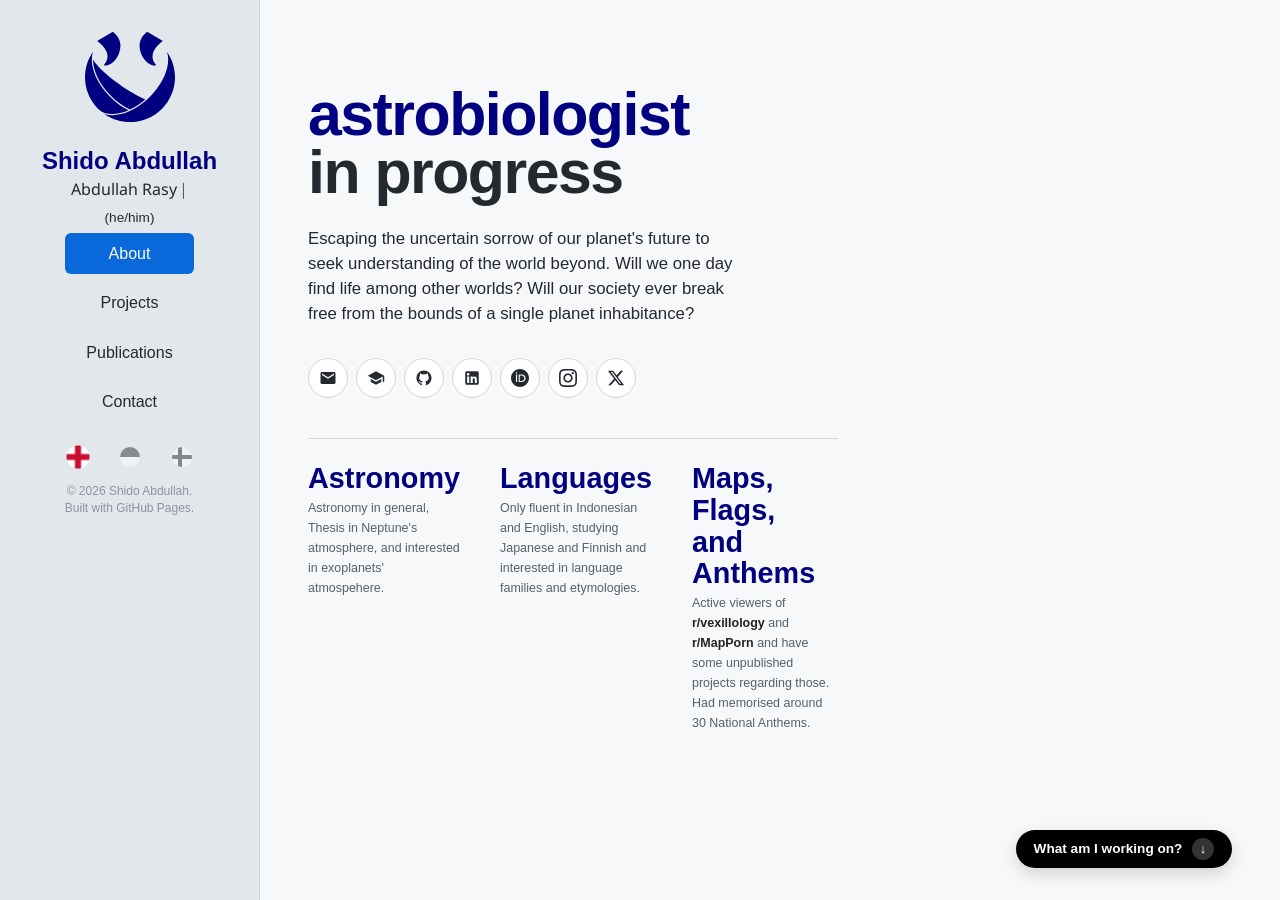
==== commit 23ecb42b: "Small edit on the texts" ====
--- a/index.html
+++ b/index.html
@@ -95,19 +95,28 @@
 
                         <div class="hero-stats">
                             <div class="stat-item">
-                                <span class="stat-number">Astronomy</span>
+                                <span class="stat-number" lang-block="en">Astronomy</span>
+                                <span class="stat-number" lang-block="id">Astronomi</span>
+                                <span class="stat-number" lang-block="fi">Astronomi</span>
+
                                 <span class="stat-label" lang-block="en">Astronomy in general, Thesis in Neptune's atmosphere, and interested in exoplanets' atmospehere.</span>
                                 <span class="stat-label" lang-block="id">Astronomi secara umum. Memiliki tesis tentang atmosfer Neptunus dan tertarik dengan atmosfer eksoplanet.</span>
                                 <span class="stat-label" lang-block="fi">Astronomi yleisesti, Neptunuksen ilmakehän väitöskirja ja kiinnostunut eksoplanetin ilmakehästä.</span>
                             </div>
                             <div class="stat-item">
-                                <span class="stat-number">Languages</span>
+                                <span class="stat-number" lang-block="en">Languages</span>
+                                <span class="stat-number" lang-block="id">Bahasa</span>
+                                <span class="stat-number" lang-block="fi">Kielet</span>
+
                                 <span class="stat-label" lang-block="en">Only fluent in Indonesian and English, studying Japanese and Finnish and interested in language families and etymologies.</span>
                                 <span class="stat-label" lang-block="id">Hanya fasih berbahasa Indonesia dan Inggris, sedang belajar Jepang dan Finlandia dan tertarik dengan keluarga bahasa dan etimologi.</span>
                                 <span class="stat-label" lang-block="fi">Vain Indonesia ja englanti, opiskelen japania ja suomea ja olen kiinnostunut kielten perheistä ja etymologioista.</span>
                             </div>
                             <div class="stat-item">
-                                <span class="stat-number">Maps, Flags, <br> and Anthem</span>
+                                <span class="stat-number" lang-block="en">Maps, Flags, <br> and Anthems</span>
+                                <span class="stat-number" lang-block="id">Peta, Bendera, dan <br> Lagu Kebangsaan</span>
+                                <span class="stat-number" lang-block="fi">Kartat, liput, <br> ja kansallinen <br> laulu</span>
+                                
                                 <span class="stat-label" lang-block="en">Active viewers of <a href="https://www.reddit.com/r/vexillology/" target="_blank" rel="noopener noreferrer" style="color: #222222; font-weight: bold; text-decoration: none;">r/vexillology</a> and <a href="https://www.reddit.com/r/MapPorn/" target="_blank" rel="noopener noreferrer" style="color: #222222; font-weight: bold; text-decoration: none;">r/MapPorn</a> and have some unpublished projects regarding those. Had memorised around 30 National Anthems.</span>
                                 <span class="stat-label" lang-block="id">Pengamat setia <a href="https://www.reddit.com/r/vexillology/" target="_blank" rel="noopener noreferrer" style="color: #222222; font-weight: bold; text-decoration: none;">r/vexillology</a> dan <a href="https://www.reddit.com/r/MapPorn/" target="_blank" rel="noopener noreferrer" style="color: #222222; font-weight: bold; text-decoration: none;">r/MapPorn</a> dan memiliki beberapa proyek yang belum dipublikasikan terkait hal tersebut. Sejauh ini telah menghafalkan sekitar 30 lagu kebangsaan.</span>
                                 <span class="stat-label" lang-block="fi">Aktiivinen katsomassa <a href="https://www.reddit.com/r/vexillology/" target="_blank" rel="noopener noreferrer" style="color: #222222; font-weight: bold; text-decoration: none;">r/vexillology</a> ja <a href="https://www.reddit.com/r/MapPorn/" target="_blank" rel="noopener noreferrer" style="color: #222222; font-weight: bold; text-decoration: none;">r/MapPorn</a> ja minulla on joitakin julkaisemattomia projekteja näihin liittyen. Tähän mennessä olen opiskellut noin 30 kansallista laulua.</span>
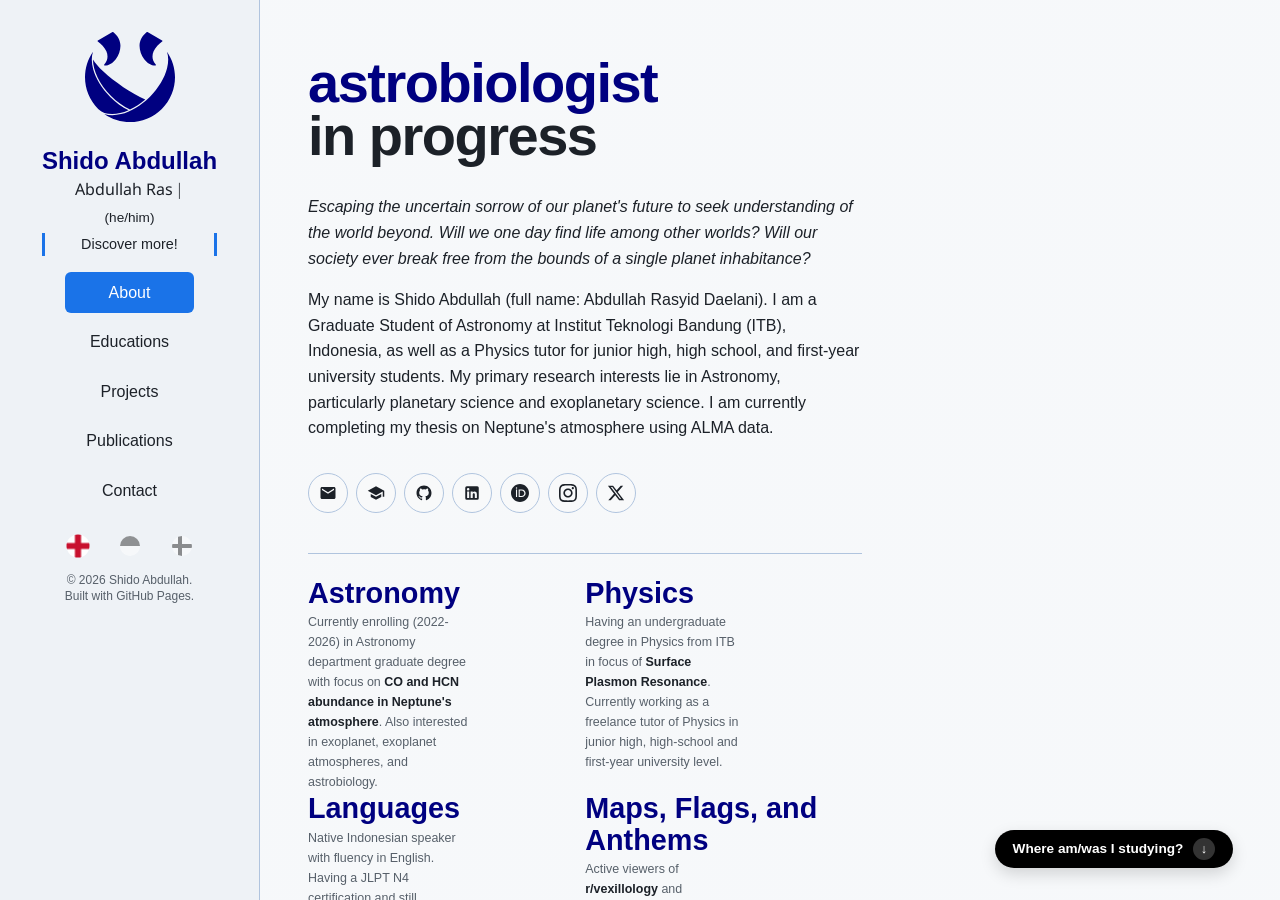
==== commit e6844c45: "Adding new section: Education" ====
--- a/index.html
+++ b/index.html
@@ -17,18 +17,15 @@
     <header>
         <!-- Top Header Bar (Visible on Mobile & Desktop) -->
         <div class="mobile-header-bar">
+            <a href="index.html#about" class="profile-link" title="Back to about" data-i18n-title="nav_logo">
             <img src="emblem.svg" alt="Emblem" class="profile-emblem">
+            </a>
             
             <div class="name-group">
                 <h1 class="primary-name">Shido Abdullah</h1>
                 <p class="secondary-name"><span id="typed-name"></span></p>
-                
-                <!-- Pronouns with multi-language inline support -->
-                <p class="pronouns">
-                    <span lang-block="en">(he/him)</span>
-                    <span lang-block="id">(mas/bang)</span>
-                    <span lang-block="fi">(hän/hänen)</span>
-                </p>
+                <p class="pronouns" data-i18n="nav_pronouns">(he/him)</p>
+                <p class="tagline" data-i18n="nav_tagline">Discover more!</p>
             </div>
 
             <!-- Hamburger Toggle Button (Appears on Mobile Only) -->
@@ -43,10 +40,11 @@
         <div class="nav-collapse" id="navCollapse">
             <!-- Navigation Anchors -->
             <nav id="sidebar-nav">
-                <a href="#about" class="nav-link active" data-i18n="nav_about">About</a>
-                <a href="#projects" class="nav-link" data-i18n="nav_projects">Projects</a>
-                <a href="#publications" class="nav-link" data-i18n="nav_publications">Publications</a>
-                <a href="#contact" class="nav-link" data-i18n="nav_contact">Contact</a>
+                <a href="#about"        class="nav-link active" data-i18n="nav_about">About</a>
+                <a href="#educations"   class="nav-link"        data-i18n="nav_educations">Educations</a>
+                <a href="#projects"     class="nav-link"        data-i18n="nav_projects">Projects</a>
+                <a href="#publications" class="nav-link"        data-i18n="nav_publications">Publications</a>
+                <a href="#contact"      class="nav-link"        data-i18n="nav_contact">Contact</a>
             </nav>
 
             <div class="sidebar-spacer"></div>
@@ -70,95 +68,285 @@
             <!-- Section 1: About -->
             <section id="about" class="scroll-section">
                 <div class="hero-container">
-                    <div class="hero-left">
-                        <h1 class="hero-title">
-                            <div lang-block="en">astrobiologist<br><span>in progress</span></div>
-                            <div lang-block="id">astrobiolog<br><span>dalam proses</span></div>
-                            <div lang-block="fi">astrobiologi<br><span>tekeillä</span></div>
-                        </h1>
-
-                        <div class="hero-description">  
-                            <p lang-block="en">Escaping the uncertain sorrow of our planet's future to seek understanding of the world beyond. Will we one day find life among other worlds? Will our society ever break free from the bounds of a single planet inhabitance?</p>
-                            <p lang-block="id">Menghindari penderitaan yang tidak pasti di masa depan planet kita untuk mencari pemahaman tentang dunia di luar sana. Apakah suatu hari kita akan menemukan kehidupan di dunia-dunia lain? Apakah masyarakat kita pernah berhasil melepaskan diri dari keterbatasan kehidupan di satu planet saja?</p>
-                            <p lang-block="fi">Karkaamalla epävarmuudesta ja surusta planeetan tulevaisuudesta etsimään ymmärrystä maailmasta sen ohitse. Etsitäänkö elämää muissa maailmoissa? Pystyikö yhteiskunta vapautumaan yhden planeetan asuvaan rajoitukseen?</p>
-                        </div>
-
-                        <div class="social-pills">
-                            <a href="mailto:shidoabdullah@gmail.com" class="pill icon-mail" title="Personal Email"></a>
-                            <a href="mailto:20322301@students.itb.ac.id" class="pill icon-edu" title="Institutional Email"></a>
-                            <a href="https://github.com/shidoabdul" target="_blank" rel="noopener noreferrer" class="pill icon-github" title="GitHub"></a>
-                            <a href="https://www.linkedin.com/in/shidoabdullah/" target="_blank" rel="noopener noreferrer" class="pill icon-linkedin" title="LinkedIn"></a>
-                            <a href="https://orcid.org/0009-0005-2261-6417" target="_blank" rel="noopener noreferrer" class="pill icon-orcid" title="OrcidID"></a>
-                            <a href="https://www.instagram.com/shidoabdul" target="_blank" rel="noopener noreferrer" class="pill icon-instagram" title="Instagram"></a>
-                            <a href="https://x.com/Astro_Shido" target="_blank" rel="noopener noreferrer" class="pill icon-x" title="X (Twitter)"></a>
-                        </div>
-
-                        <div class="hero-stats">
-                            <div class="stat-item">
-                                <span class="stat-number" lang-block="en">Astronomy</span>
-                                <span class="stat-number" lang-block="id">Astronomi</span>
-                                <span class="stat-number" lang-block="fi">Astronomi</span>
-
-                                <span class="stat-label" lang-block="en">Astronomy in general, Thesis in Neptune's atmosphere, and interested in exoplanets' atmospehere.</span>
-                                <span class="stat-label" lang-block="id">Astronomi secara umum. Memiliki tesis tentang atmosfer Neptunus dan tertarik dengan atmosfer eksoplanet.</span>
-                                <span class="stat-label" lang-block="fi">Astronomi yleisesti, Neptunuksen ilmakehän väitöskirja ja kiinnostunut eksoplanetin ilmakehästä.</span>
-                            </div>
-                            <div class="stat-item">
-                                <span class="stat-number" lang-block="en">Languages</span>
-                                <span class="stat-number" lang-block="id">Bahasa</span>
-                                <span class="stat-number" lang-block="fi">Kielet</span>
-
-                                <span class="stat-label" lang-block="en">Only fluent in Indonesian and English, studying Japanese and Finnish and interested in language families and etymologies.</span>
-                                <span class="stat-label" lang-block="id">Hanya fasih berbahasa Indonesia dan Inggris, sedang belajar Jepang dan Finlandia dan tertarik dengan keluarga bahasa dan etimologi.</span>
-                                <span class="stat-label" lang-block="fi">Vain Indonesia ja englanti, opiskelen japania ja suomea ja olen kiinnostunut kielten perheistä ja etymologioista.</span>
-                            </div>
-                            <div class="stat-item">
-                                <span class="stat-number" lang-block="en">Maps, Flags, <br> and Anthems</span>
-                                <span class="stat-number" lang-block="id">Peta, Bendera, dan <br> Lagu Kebangsaan</span>
-                                <span class="stat-number" lang-block="fi">Kartat, liput, <br> ja kansallinen <br> laulu</span>
-                                
-                                <span class="stat-label" lang-block="en">Active viewers of <a href="https://www.reddit.com/r/vexillology/" target="_blank" rel="noopener noreferrer" style="color: #222222; font-weight: bold; text-decoration: none;">r/vexillology</a> and <a href="https://www.reddit.com/r/MapPorn/" target="_blank" rel="noopener noreferrer" style="color: #222222; font-weight: bold; text-decoration: none;">r/MapPorn</a> and have some unpublished projects regarding those. Had memorised around 30 National Anthems.</span>
-                                <span class="stat-label" lang-block="id">Pengamat setia <a href="https://www.reddit.com/r/vexillology/" target="_blank" rel="noopener noreferrer" style="color: #222222; font-weight: bold; text-decoration: none;">r/vexillology</a> dan <a href="https://www.reddit.com/r/MapPorn/" target="_blank" rel="noopener noreferrer" style="color: #222222; font-weight: bold; text-decoration: none;">r/MapPorn</a> dan memiliki beberapa proyek yang belum dipublikasikan terkait hal tersebut. Sejauh ini telah menghafalkan sekitar 30 lagu kebangsaan.</span>
-                                <span class="stat-label" lang-block="fi">Aktiivinen katsomassa <a href="https://www.reddit.com/r/vexillology/" target="_blank" rel="noopener noreferrer" style="color: #222222; font-weight: bold; text-decoration: none;">r/vexillology</a> ja <a href="https://www.reddit.com/r/MapPorn/" target="_blank" rel="noopener noreferrer" style="color: #222222; font-weight: bold; text-decoration: none;">r/MapPorn</a> ja minulla on joitakin julkaisemattomia projekteja näihin liittyen. Tähän mennessä olen opiskellut noin 30 kansallista laulua.</span>
-                            </div>
-                        </div>
-                    </div>
-
-                    <!-- <div class="hero-right">
-                        <div class="hero-card">
-                            <div class="card-badge"><span class="badge-icon">🌌</span></div>
-                            <div class="card-content">
-                                <span class="signature-overlay">Shido Abdullah</span>
-                                <img src="emblem.svg" alt="Research Emblem" class="card-main-img">
-                            </div>
-                        </div>
-                    </div> -->
+                    <h1 class="hero-title">
+                        <div lang-block="en">astrobiologist<br><span>in progress</span></div>
+                        <div lang-block="id">astrobiolog<br><span>dalam proses</span></div>
+                        <div lang-block="fi">astrobiologi<br><span>tekeillä</span></div>
+                    </h1>
+
+                    <div class="hero-description">  
+                        <p lang-block="en"><em>
+                            Escaping the uncertain sorrow of our planet's future to seek understanding of the world beyond. Will we one day find life among other worlds? Will our society ever break free from the bounds of a single planet inhabitance?
+                        </em></p>
+                        <p lang-block="en">
+                            My name is Shido Abdullah (full name: Abdullah Rasyid Daelani). I am a Graduate Student of Astronomy at Institut Teknologi Bandung (ITB), Indonesia, as well as a Physics tutor for junior high, high school, and first-year university students. My primary research interests lie in Astronomy, particularly planetary science and exoplanetary science. I am currently completing my thesis on Neptune's atmosphere using ALMA data.
+                        </p>
+                        <p lang-block="id"><em>
+                            Menghindari penderitaan yang tidak pasti di masa depan planet kita untuk mencari pemahaman tentang dunia di luar sana. Apakah suatu hari kita akan menemukan kehidupan di dunia-dunia lain? Apakah masyarakat kita pernah berhasil melepaskan diri dari keterbatasan kehidupan di satu planet saja?
+                        </em></p>
+                        <p lang-block="id">
+                            nama saya adalah Shido Abdullah (nama lengkap: Abdullah Rasyid Daelani). Saya adalah Mahasiswa Pascasarjana Astronomi di Institut Teknologi Bandung (ITB), Indonesia, sekaligus sebagai tutor Fisika untuk siswa SMP, SMA, dan mahasiswa tahun pertama. Minat penelitian utama saya berada di bidang Astronomi, terutama ilmu planet dan ilmu eksoplanet. Saya saat ini sedang menyelesaikan tesis tentang atmosfer Neptunus menggunakan data ALMA.
+                        </p>
+                        <p lang-block="fi"><em>
+                            Karkaamalla epävarmuudesta ja surusta planeetan tulevaisuudesta etsimään ymmärrystä maailmasta sen ohitse. Etsitäänkö elämää muissa maailmoissa? Pystyikö yhteiskunta vapautumaan yhden planeetan asuvaan rajoitukseen?
+                        </em></p>
+                        <p lang-block="fi">
+                            Minun nimeni on Shido Abdullah (kokonimi: Abdullah Rasyid Daelani). Olen tähtitieteen jatko-opiskelija Institut Teknologi Bandungissa (ITB), Indonesiassa, ja toimin myös fysiikan tutorina yläkoululaisille, lukiolaisille ja ensimmäisen vuoden yliopisto-opiskelijoille. Tutkimusintressini keskittyvät pääasiassa tähtitieteeseen, erityisesti planeettatieteeseen ja eksoplaneetantieteeseen. Tällä hetkellä viimeistelen väitöskirjaani Neptunuksen ilmakehästä ALMA-tietojen avulla.
+                        </p>
+                    </div>
+
+                    <div class="social-pills">
+                        <a href="mailto:shidoabdullah@gmail.com" class="pill icon-mail" title="Personal Email"></a>
+                        <a href="mailto:20322301@students.itb.ac.id" class="pill icon-edu" title="Institutional Email"></a>
+                        <a href="https://github.com/shidoabdul" target="_blank" rel="noopener noreferrer" class="pill icon-github" title="GitHub"></a>
+                        <a href="https://www.linkedin.com/in/shidoabdullah/" target="_blank" rel="noopener noreferrer" class="pill icon-linkedin" title="LinkedIn"></a>
+                        <a href="https://orcid.org/0009-0005-2261-6417" target="_blank" rel="noopener noreferrer" class="pill icon-orcid" title="ORCiD"></a>
+                        <a href="https://www.instagram.com/shidoabdul" target="_blank" rel="noopener noreferrer" class="pill icon-instagram" title="Instagram"></a>
+                        <a href="https://x.com/Astro_Shido" target="_blank" rel="noopener noreferrer" class="pill icon-x" title="X (Twitter)"></a>
+                    </div>
+
+                    <div class="hero-interests">
+                        <div class="interests-item">
+                            <span class="interests-title" lang-block="en">Astronomy</span>
+                            <span class="interests-title" lang-block="id">Astronomi</span>
+                            <span class="interests-title" lang-block="fi">Astronomi</span>
+
+                            <span class="interests-label" lang-block="en">
+                                Currently enrolling (2022-2026) in Astronomy department graduate degree with focus on <span class="text-bold">CO and HCN abundance in Neptune's atmosphere</span>. Also interested in exoplanet, exoplanet atmospheres, and astrobiology.
+                            </span>
+                            <span class="interests-label" lang-block="id">
+                                Sedang menjadi bagian (2022-2026) dari departemen Astronomi untuk gelar pascasarjana dengan fokus pada <span class="text-bold">Kelimpahan CO dan HCN pada atmosfer Neptunus</span>. Juga tertarik dengan eksoplanet, atmosfer eksoplanet, dan astrobiologi.
+                            </span>
+                            <span class="interests-label" lang-block="fi">
+                                Tällä hetkellä ilmoittaudun (2022-2026) Astronomian laitoksen graduaattio-opiskelijaksi, ja keskityn <span class="text-bold">CO:n ja HCN:n runsaus Neptunuksen kaasukehässä</span>. Olen myös kiinnostunut eksoplaneteista, eksoplanetin ilmakehästä ja astrobiologiasta.
+                            </span>
+                        </div>
+                        <div class="interests-item">
+                            <span class="interests-title" lang-block="en">Physics</span>
+                            <span class="interests-title" lang-block="id">Fisika</span>
+                            <span class="interests-title" lang-block="fi">Fysiikka</span>
+
+                            <span class="interests-label" lang-block="en">Having an undergraduate degree in Physics from ITB in focus of <a href="https://digilib.itb.ac.id/gdl/view_data/fabrikasi-dan-karakterisasi-spr-pada-kisi-difraksi-sub-mikron-persegi-1-d-dengan-lapisan-logam-emas" target="_blank" rel="noopener noreferrer" class="text-bold">Surface Plasmon Resonance</a>. Currently working as a freelance tutor of Physics in junior high, high-school and first-year university level.</span>
+                            <span class="interests-label" lang-block="id">Memiliki gelar sarjana dalam Fisika dari ITB dengan fokus pada <a href="https://digilib.itb.ac.id/gdl/view_data/fabrikasi-dan-karakterisasi-spr-pada-kisi-difraksi-sub-mikron-persegi-1-d-dengan-lapisan-logam-emas" target="_blank" rel="noopener noreferrer" class="text-bold">Resonansi Plasmon Permukaan</a>. Saat ini bekerja sebagai tutor bebas dalam Fisika di sekolah menengah bawah, menengah, dan tingkat universitas tahun pertama.</span>
+                            <span class="interests-label" lang-block="fi">Minulla on kandidaattitutkinto Fysiikassa ITB:stä, ja keskityn <a href="https://digilib.itb.ac.id/gdl/view_data/fabrikasi-dan-karakterisasi-spr-pada-kisi-difraksi-sub-mikron-persegi-1-d-dengan-lapisan-logam-emas" target="_blank" rel="noopener noreferrer" class="text-bold">Pintaplasmoniresonanssi</a> -tutkimukseen. Tällä hetkellä toimistan freelancena Fysiikan opettajana peruskoulussa, lukiossa ja yliopistossa.</span>
+                        </div>
+                        <div class="interests-item">
+                            <span class="interests-title" lang-block="en">Languages</span>
+                            <span class="interests-title" lang-block="id">Bahasa</span>
+                            <span class="interests-title" lang-block="fi">Kielet</span>
+
+                            <span class="interests-label" lang-block="en">
+                                Native Indonesian speaker with fluency in English. Having a JLPT N4 certification and still currently studying Japanese and Finnish. I am also interested in language families and etymologies discussion.
+                            </span>
+                            <span class="interests-label" lang-block="id">
+                                Memiliki bahasa ibu adalah bahasa Indonesia dengan kemampuan berbahasa Inggris yang baik. Memiliki sertifikasi JLPT N4 dan masih belajar bahasa Jepang serta Finlandia. Saya juga tertarik dalam diskusi tentang keluarga rumpun bahasa dan etimologi kata.
+                            </span>
+                            <span class="interests-label" lang-block="fi">
+                                Olen äidinkieltäni indonesiaa puhuva henkilö, joka puhuu myös sujuvaa englantia. Minulla on JLPT N4 -sertifikaatti ja opiskelen parhaillaan japania sekä suomea. Olen myös kiinnostunut kielikunnista ja sanojen etymologiasta.
+                            </span>
+                        </div>
+                        <div class="interests-item">
+                            <span class="interests-title" lang-block="en">Maps, Flags, and Anthems</span>
+                            <span class="interests-title" lang-block="id">Peta, Bendera, dan Lagu Kebangsaan</span>
+                            <span class="interests-title" lang-block="fi">Kartat, liput, ja kansallinen laulu</span>
+                            
+                            <span class="interests-label" lang-block="en">Active viewers of <a href="https://www.reddit.com/r/vexillology/" target="_blank" rel="noopener noreferrer" class="text-bold">r/vexillology</a> and <a href="https://www.reddit.com/r/MapPorn/" target="_blank" rel="noopener noreferrer" class="text-bold">r/MapPorn</a> and have some unpublished projects regarding those. Had memorised around 30 National Anthems.</span>
+                            <span class="interests-label" lang-block="id">Pengamat setia <a href="https://www.reddit.com/r/vexillology/" target="_blank" rel="noopener noreferrer" class="text-bold">r/vexillology</a> dan <a href="https://www.reddit.com/r/MapPorn/" target="_blank" rel="noopener noreferrer" class="text-bold">r/MapPorn</a> dan memiliki beberapa proyek yang belum dipublikasikan terkait hal tersebut. Sejauh ini telah menghafalkan sekitar 30 lagu kebangsaan.</span>
+                            <span class="interests-label" lang-block="fi">Aktiivinen katsomassa <a href="https://www.reddit.com/r/vexillology/" target="_blank" rel="noopener noreferrer" class="text-bold">r/vexillology</a> ja <a href="https://www.reddit.com/r/MapPorn/" target="_blank" rel="noopener noreferrer" class="text-bold">r/MapPorn</a> ja minulla on joitakin julkaisemattomia projekteja näihin liittyen. Tähän mennessä olen opiskellut noin 30 kansallista laulua.</span>
+                        </div>
+                    </div>
                 </div>
 
                 <!-- Pinned Mainframe CTA 1 -->
+                <a href="#educations" class="mainframe-cta" title="Where am/was I studying?">
+                    <span class="cta-text" data-i18n="cta_study">Where am/was I studying?</span>
+                    <span class="cta-arrow">↓</span>
+                </a>
+            </section>
+
+            <!-- Section 2: Educations -->
+            <section id="educations" class="scroll-section">
+                <div class="section-content">
+                    <h2 data-i18n="education_title">Education</h2>
+                    
+                    <div class="padded-list">
+                        <div lang-block="en">
+                            <h3>Bachelor of Science (B.Sc.) in Physics</h3>
+                            <p><strong>Institut Teknologi Bandung, Indonesia</strong></p>
+                            <p><strong>2017 - 2022</strong></p>
+                             <p>
+                                <a href="https://digilib.itb.ac.id/gdl/view_data/fabrikasi-dan-karakterisasi-spr-pada-kisi-difraksi-sub-mikron-persegi-1-d-dengan-lapisan-logam-emas" 
+                                class="plain-link" 
+                                target="_blank" 
+                                rel="noopener noreferrer">
+                                    Fabrication and Characterization of SPR from 1-D Square Submicron Periodicity Grating Coated with Gold Metal
+                                </a>
+                            </p>
+                            <p>
+                                Prof. Dr. Agustinus Agung Nugroho Sulistyo Hutomo
+                                <a href="https://scholar.google.com/citations?user=2GZTcTEAAAAJ&hl=en&oi=sra" 
+                                class="icon-scholar" 
+                                target="_blank" 
+                                rel="noopener noreferrer" 
+                                title="Google Scholar Profile"></a>, 
+                                Rachmat Hidayat, S.Si., M.Eng., Ph.D.
+                                <a href="https://scholar.google.com/citations?user=RY-2UG4AAAAJ&hl=en&oi=sra" 
+                                class="icon-scholar" 
+                                target="_blank" 
+                                rel="noopener noreferrer" 
+                                title="Google Scholar Profile"></a>
+                            </p>
+                        </div>
+
+                        <div lang-block="id">
+                            <h3>Sarjana Sains (S.Si.) Fisika</h3>
+                            <p><strong>Institut Teknologi Bandung, Indonesia</strong></p>
+                            <p><strong>2017 - 2022</strong></p>
+                            <p>
+                                <a href="https://digilib.itb.ac.id/gdl/view_data/fabrikasi-dan-karakterisasi-spr-pada-kisi-difraksi-sub-mikron-persegi-1-d-dengan-lapisan-logam-emas" 
+                                class="plain-link" 
+                                target="_blank" 
+                                rel="noopener noreferrer">
+                                    Fabrikasi dan Karakterisasi SPR pada Kisi Difraksi Sub-Mikron Persegi 1-D dengan Lapisan Logam Emas
+                                </a>
+                            </p>
+                            <p>
+                                Prof. Dr. Agustinus Agung Nugroho Sulistyo Hutomo
+                                <a href="https://scholar.google.com/citations?user=2GZTcTEAAAAJ&hl=en&oi=sra" 
+                                class="icon-scholar" 
+                                target="_blank" 
+                                rel="noopener noreferrer" 
+                                title="Google Scholar Profile"></a>, 
+                                Rachmat Hidayat, S.Si., M.Eng., Ph.D.
+                                <a href="https://scholar.google.com/citations?user=RY-2UG4AAAAJ&hl=en&oi=sra" 
+                                class="icon-scholar" 
+                                target="_blank" 
+                                rel="noopener noreferrer" 
+                                title="Google Scholar Profile"></a>
+                            </p>
+                        </div>
+
+                        <div lang-block="fi">
+                            <h3>Fysiikan luonnontieteiden kandidaatti (LuK)</h3>
+                            <p><strong>Institut Teknologi Bandung, Indonesia</strong></p>
+                            <p><strong>2017 - 2022</strong></p>
+                            <p>
+                                <a href="https://digilib.itb.ac.id/gdl/view_data/fabrikasi-dan-karakterisasi-spr-pada-kisi-difraksi-sub-mikron-persegi-1-d-dengan-lapisan-logam-emas" 
+                                class="plain-link" 
+                                target="_blank" 
+                                rel="noopener noreferrer">
+                                    1-D neliömäisen alimikronisen jaksollisuushilan valmisteminen ja karakterisointi kultametallipinnoitteella SPR-sovelluksiin
+                                </a>
+                            </p>
+                            <p>
+                                Prof. Dr. Agustinus Agung Nugroho Sulistyo Hutomo
+                                <a href="https://scholar.google.com/citations?user=2GZTcTEAAAAJ&hl=en&oi=sra" 
+                                class="icon-scholar" 
+                                target="_blank" 
+                                rel="noopener noreferrer" 
+                                title="Google Scholar Profile"></a>, 
+                                Rachmat Hidayat, S.Si., M.Eng., Ph.D.
+                                <a href="https://scholar.google.com/citations?user=RY-2UG4AAAAJ&hl=en&oi=sra" 
+                                class="icon-scholar" 
+                                target="_blank" 
+                                rel="noopener noreferrer" 
+                                title="Google Scholar Profile"></a>
+                            </p>
+                        </div>
+                    </div>
+                    <div class="padded-list">
+                        <div lang-block="en">
+                            <h3>Master of Science (M.Sc.) in Astronomy (Candidate)</h3>
+                            <p><strong>Institut Teknologi Bandung, Indonesia</strong></p>
+                            <p><strong>2023 – Present</strong></p>
+                            <p>
+                                <a href="#" 
+                                class="plain-link" 
+                                target="_blank" 
+                                rel="noopener noreferrer">
+                                    Atmospheric Sensing of Neptune Through CO and HCN with ALMA Observations
+                                </a>
+                            </p>
+                            <p>
+                                Prof. Dr. Taufiq Hidayat, D.E.A.
+                                <a href="https://orcid.org/0009-0008-8045-6054" 
+                                class="icon-orcid" 
+                                target="_blank" 
+                                rel="noopener noreferrer" 
+                                title="ORCID Profile"></a>
+                            </p>
+                        </div>
+
+                        <div lang-block="id">
+                            <h3>Magister Sains (M.Si.) Astronomi (Kandidat)</h3>
+                            <p><strong>Institut Teknologi Bandung, Indonesia</strong></p>
+                            <p><strong>2023 – Sekarang</strong></p>
+                            <p>
+                                <a href="#" 
+                                class="plain-link" 
+                                target="_blank" 
+                                rel="noopener noreferrer">
+                                    Penginderaan Atmosfer Neptunus Melalui Observasi CO dan HCN Menggunakan ALMA
+                                </a>
+                            </p>
+                            <p>
+                                Prof. Dr. Taufiq Hidayat, D.E.A.
+                                <a href="https://orcid.org/0009-0008-8045-6054" 
+                                class="icon-orcid" 
+                                target="_blank" 
+                                rel="noopener noreferrer" 
+                                title="Profil ORCID"></a>
+                            </p>
+                        </div>
+
+                        <div lang-block="fi">
+                            <h3>Filosofian maisteri (FM) – Tähtitiede (Kandidaatti)</h3>
+                            <p><strong>Institut Teknologi Bandung, Indonesia</strong></p>
+                            <p><strong>2023 – Nykyhetki</strong></p>
+                            <p>
+                                <a href="#" 
+                                class="plain-link" 
+                                target="_blank" 
+                                rel="noopener noreferrer">
+                                    Neptunuksen ilmakehän kaukokartoitus CO- ja HCN-havainnoilla ALMA-teleskoopilla
+                                </a>
+                            </p>
+                            <p>
+                                Prof. Dr. Taufiq Hidayat, D.E.A.
+                                <a href="https://orcid.org/0009-0008-8045-6054" 
+                                class="icon-orcid" 
+                                target="_blank" 
+                                rel="noopener noreferrer" 
+                                title="ORCID-profiili"></a>
+                            </p>
+                        </div>
+                    </div>                
+                </div>
+
+                <!-- Pinned Mainframe CTA 2 -->
                 <a href="#projects" class="mainframe-cta" title="What am I working on?">
                     <span class="cta-text" data-i18n="cta_working">What am I working on?</span>
                     <span class="cta-arrow">↓</span>
                 </a>
             </section>
 
-            <!-- Section 2: Projects -->
+            <!-- Section 3: Projects -->
             <section id="projects" class="scroll-section">
                 <div class="section-content">
-                    <h2 data-i18n="projects_title">Current Research & Projects</h2>
+                    <h2 data-i18n="projects_title">Research & Projects</h2>
                     
-                    <div class="project-card">
+                    <div class="padded-list">
                         <h3>Project 1</h3>
                         <p>Lorem ipsum dolor sit amet consectetur adipisicing elit. Harum accusamus nulla numquam aspernatur, voluptas provident quisquam eum hic reiciendis quod odit inventore dolorum, tempore fugit ipsum molestiae animi sunt fugiat.</p>
                     </div>
 
-                    <div class="project-card">
+                    <div class="padded-list">
                         <h3>Project 2</h3>
                         <p>Lorem ipsum dolor sit amet consectetur adipisicing elit. Harum accusamus nulla numquam aspernatur, voluptas provident quisquam eum hic reiciendis quod odit inventore dolorum, tempore fugit ipsum molestiae animi sunt fugiat.</p>
                     </div>
                 </div>
 
-                <!-- Pinned Mainframe CTA 2 -->
+                <!-- Pinned Mainframe CTA 3 -->
                 <a href="#publications" class="mainframe-cta" title="What are the results?">
                     <span class="cta-text" data-i18n="cta_results">What are the results?</span>
                     <span class="cta-arrow">↓</span>
@@ -188,7 +376,7 @@
                     </ul>
                 </div>
 
-                <!-- Pinned Mainframe CTA 3 -->
+                <!-- Pinned Mainframe CTA 4 -->
                 <a href="#contact" class="mainframe-cta" title="How to contact me?">
                     <span class="cta-text" data-i18n="cta_contact">How to contact me?</span>
                     <span class="cta-arrow">↓</span>
@@ -202,11 +390,11 @@
                     
                     <div class="tabbed-list">
                         <div class="tabbed-row">
-                            <span class="tab-label" data-i18n="cont_personal">Personal:</span>
+                            <span class="tab-label" data-i18n="cont_personal">Personal</span>
                             <a href="mailto:shidoabdullah@gmail.com" class="tab-value">shidoabdullah@gmail.com</a>
                         </div>
                         <div class="tabbed-row">
-                            <span class="tab-label" data-i18n="cont_institution">Institution:</span>
+                            <span class="tab-label" data-i18n="cont_institution">Institution</span>
                             <a href="mailto:20322301@students.itb.ac.id" class="tab-value">20322301@students.itb.ac.id</a>
                         </div>
                         <div class="tabbed-row">
@@ -236,7 +424,7 @@
                     </div>
                 </div>
 
-                <!-- Pinned Mainframe CTA 4 (Back to Top) -->
+                <!-- Pinned Mainframe CTA 5 (Back to Top) -->
                 <a href="#about" class="mainframe-cta" title="Back to top">
                     <span class="cta-text" data-i18n="cta_top">Back to top</span>
                     <span class="cta-arrow">↑</span>
--- a/style.css
+++ b/style.css
@@ -4,28 +4,49 @@
 
 /* 2. Design Tokens & Theme Variables */
 :root {
-    --bg-color: #f6f8fa;
-    --card-bg: #ffffff;
-    --sidebar-bg: #e2e7ec;
-    --text-color: #24292f;
-    --heading-color: #000080;
-    --accent-color: #0969da;
-    --border-color: #d0d7de;
-    --text-footer: #8b949e;
-}
+    --bg-white    : #ffffff; /* Pure White */
+    --bg-color    : #f8f9fa; /* Broken White (Soft Light Grey/Off-White) */
+    --bg-sidebar  : #eef2f6; /* More Broken White / Slate-tinted Soft Grey */
+    --nav-header  : #000080; /* Navy Blue */
+    --nav-accent  : #1a73e8; /* Complementary Vibrant Blue (Pops against Navy) */
+    --nav-border  : #b0c4de; /* Light Steel Blue (Harmonizes Navy with Light Backgrounds) */
+    --text-black  : #000000; /* Pure Black */
+    --text-color  : #1c2128; /* Broken Black / Charcoal */
+    --text-trans  : #57606a; /* Muted/Greyer Charcoal (Secondary/Transitional Text) */
+
+    --rgb-white: 255, 255, 255;
+    --rgb-black:   0,   0,   0;
+    --rgb-blue :   0,   0, 128;
+    --rgb-bg-white:246, 248, 250;
+}
+.text-bold {
+    color: var(--text-color);
+    font-weight: bold;
+    text-decoration: none;
+}
+
 /* Enable Full-Page Scroll Snapping */
 html, body {
-    height: 100%;
-    margin: 0;
-    padding: 0;
+    height  : 100%;
+    margin  : 0;
+    padding : 0;
     overflow: hidden; /* Prevents double scrollbars */
 }
 body {
-    font-family: -apple-system, BlinkMacSystemFont, "Segoe UI", Roboto, Helvetica, Arial, sans-serif;
-    background-color: var(--bg-color);
-    color: var(--text-color);
-    line-height: 1.6;
-    display: flex;
+    font-family      : -apple-system, BlinkMacSystemFont, "Segoe UI", Roboto, Helvetica, Arial, sans-serif;
+    background-color : var(--bg-color);
+    color            : var(--text-color);
+    line-height      : 1.6;
+    display          : flex;
+}
+a.plain-link, 
+a.plain-link:visited, 
+a.plain-link:hover, 
+a.plain-link:active {
+    color: inherit;            /* Mengikuti warna teks paragraf induknya */
+    font-weight: inherit;      /* Mengikuti ketebalan font default */
+    text-decoration: none;     /* Menghilangkan garis bawah (underline) */
+    cursor: pointer;           /* Tetap menampilkan kursor tangan saat di-hover */
 }
 /* Comprehensive Noto font stack for typewriter text */
 #typed-name, .secondary-name {
@@ -67,23 +88,23 @@
 
 /* 3. Sidebar & Header Layout */
 header {
-    width: 260px;
-    background-color: var(--sidebar-bg);
-    border-right: 1px solid var(--border-color);
-    padding: 2rem 1.5rem;
-    display: flex;
-    flex-direction: column;
-    position: sticky;
-    top: 0;
-    height: 100vh;
-    box-sizing: border-box;
-    align-items: center;
-    text-align: center;
-    z-index: 10;
+    width           : 260px;
+    background-color: var(--bg-sidebar);
+    border-right    : 1px solid var(--nav-border);
+    padding         : 2rem 1.5rem;
+    display         : flex;
+    flex-direction  : column;
+    position        : sticky;
+    top             : 0;
+    height          : 100vh;
+    box-sizing      : border-box;
+    align-items     : center;
+    text-align      : center;
+    z-index         : 10;
 }
 
 .profile-emblem {
-    width: 90px;
+    width : 90px;
     height: 90px;
     margin-bottom: 1rem;
 }
@@ -91,79 +112,71 @@
 .name-group { margin-bottom: 0.25rem; }
 
 .primary-name {
-    color: var(--heading-color);
-    margin: 0 0 0.1rem 0;
-    font-size: 1.5rem;
+    color      : var(--nav-header);
+    margin     : 0 0 0.1rem 0;
+    font-size  : 1.5rem;
     line-height: 1.25;
 }
-
 .secondary-name {
-    color: var(--text-color);
-    margin: 0;
-    font-size: 1.00rem;
+    color      : var(--text-color);
+    margin     : 0;
+    font-size  : 1.00rem;
     font-weight: normal;
 }
-
 .secondary-name .cursor {
-    display: inline-block;
+    display    : inline-block;
     margin-left: 2px;
     font-weight: 300;
-    animation: blink 0.7s infinite;
+    animation  : blink 0.7s infinite;
 }
 @keyframes blink { 0%, 100% { opacity: 1; } 50% { opacity: 0; } }
 
 .pronouns {
-    color: var(--text-color);
-    margin: 0.25rem 0;
+    color    : var(--text-color);
+    margin   : 0.25rem 0;
     font-size: 0.85rem;
 }
-
 .tagline {
-    color: var(--text-color);
-    margin: 0.5rem 0 1rem 0;
-    padding: 0 0.5rem;
-    border-left: 3px solid var(--accent-color);
-    border-right: 3px solid var(--accent-color);
-    font-size: 0.9rem;
+    color       : var(--text-color);
+    margin      : 0 0 1rem 0;
+    padding     : 0 0.5rem;
+    border-left : 3px solid var(--nav-accent);
+    border-right: 3px solid var(--nav-accent);
+    font-size   : 0.9rem;
 }
 
 /* Navigation Links */
 nav {
-    display: flex;
+    display       : flex;
     flex-direction: column;
-    gap: 0.5rem;
-    width: 100%;
-    margin-bottom: 1.5rem;
-}
-
+    gap           : 0.5rem;
+    width         : 100%;
+    margin-bottom : 1.5rem;
+}
 nav a {
-    color: var(--text-color);
+    color          : var(--text-color);
     text-decoration: none;
-    font-weight: 500;
-    padding: 0.5rem 0.75rem;
-    border-radius: 6px;
-    transition: background 0.2s, color 0.2s;
-}
-
+    font-weight    : 500;
+    padding        : 0.5rem 0.75rem;
+    border-radius  : 6px;
+    transition     : background 0.2s, color 0.2s;
+}
 nav a:hover {
-    background-color: var(--border-color);
-    color: var(--heading-color);
-}
-
+    background-color: var(--nav-border);
+    color           : var(--nav-header);
+}
 nav a.active {
-    background-color: var(--accent-color);
-    color: #ffffff !important;
+    background-color: var(--nav-accent);
+    color: var(--bg-white) !important;
     padding: 0.5rem 0.75rem;
     border-radius: 6px;
     text-decoration: none;
 }
-
 nav a.active:hover {
-    background-color: var(--accent-color);
-    color: #ffffff !important;
+    background-color: var(--nav-accent);
+    color: var(--bg-white) !important;
     opacity: 0.9;
 }
-
 .sidebar-spacer { flex-grow: 1; }
 
 /* Language Switcher Container */
@@ -174,7 +187,6 @@
     margin-bottom: 1rem;
     width: 100%;
 }
-
 /* Base Button: Clean, borderless, and background-free */
 .lang-btn {
     display: flex;
@@ -187,11 +199,7 @@
     outline: none !important;
     box-shadow: none !important;
 }
-
-/* Prevent pointer-events issue */
-.lang-btn * { 
-    pointer-events: none; 
-}
+.lang-btn * {pointer-events: none;} /* Prevent pointer-events issue */
 
 /* DEFAULT UNSELECTED STATE: Grayscale (Black & White) */
 .lang-btn [class^="icon-flag-"] {
@@ -199,14 +207,12 @@
     opacity: 0.5;
     transition: filter 0.3s ease, opacity 0.3s ease, transform 0.2s ease;
 }
-
 /* HOVER STATE: Smoothly transition to full color */
 .lang-btn:hover [class^="icon-flag-"] {
     filter: grayscale(0%);
     opacity: 0.85;
     transform: scale(1.1); /* Subtle zoom effect */
 }
-
 /* SELECTED / ACTIVE STATE: Full Color + Full Opacity */
 .lang-btn.active-lang [class^="icon-flag-"] {
     filter: grayscale(0%) !important;
@@ -215,7 +221,7 @@
 }
 
 footer {
-    color: var(--text-footer);
+    color: var(--text-trans);
     font-size: 0.75rem;
     line-height: 1.4;
 }
@@ -229,13 +235,13 @@
 .content-wrapper {
     flex: 1;
     height: 100vh;
-    overflow-y: scroll;
+    overflow-y: auto;
     scroll-snap-type: y mandatory;
     scroll-behavior: smooth;
     padding: 0 3rem;
     position: relative;
     background-image: 
-        linear-gradient(rgba(246, 248, 250, 0.85), rgba(246, 248, 250, 0.85)), 
+        linear-gradient(rgba(var(--rgb-bg-white), 0.85), rgba(var(--rgb-bg-white), 0.85)), 
         url('background.png');
     background-repeat: no-repeat;
     background-position: center bottom 25%;
@@ -258,19 +264,13 @@
     border: none;
 }
 
-/* Center Hero Section Vertically */
-#about.scroll-section {
-    justify-content: center;
-    padding-top: 0;
-}
-
 /* Large Section Titles Matching Hero Size */
 .scroll-section h2 {
     font-size: 3.5rem;
     font-weight: 900;
     line-height: 0.95;
     letter-spacing: -1.5px;
-    color: var(--heading-color);
+    color: var(--nav-header);
     margin: 0 0 2rem 0;
     border-bottom: none;
     padding-bottom: 0;
@@ -279,7 +279,7 @@
 /* 5. Smooth Rise Entrance Animations */
 .scroll-section > * {
     opacity: 0;
-    transform: translateY(60px);
+    transform: translateY(20px);
     transition: opacity 0.4s ease-out, transform 0.4s ease-out;
     will-change: opacity, transform;
 }
@@ -293,27 +293,28 @@
 
 /* 6. Hero & Editorial Component Styling */
 .hero-container {
-    display: grid;
-    grid-template-columns: 1.2fr 0.8fr;
-    gap: 2.5rem;
-    align-items: start;
-    width: 100%;
+    width: 60%;
 }
 .hero-title {
-    font-size: 3.8rem;
+    font-size: 3.5rem;
     font-weight: 900;
     line-height: 0.95;
     letter-spacing: -1.5px;
-    color: var(--heading-color);
-    margin: 0 0 1.5rem 0;
+    color: var(--nav-header);
+    margin: 0 0 2rem 0;
+    border-bottom: none;
+    padding-bottom: 0;
 }
 .hero-title span { color: var(--text-color); }
 .hero-description {
-    font-size: 1.05rem;
-    color: var(--text-color);
-    max-width: 440px;
     margin-bottom: 2rem;
     line-height: 1.5;
+    width: 100%;
+    max-width: 100%; /* Ensures it scales fluidly with container width */
+}
+.hero-description p {
+  line-height: 1.6;
+  margin-bottom: 1rem;
 }
 
 /* 6a. Social Pills inside of the Hero*/
@@ -322,7 +323,6 @@
     gap: 0.5rem;
     margin-bottom: 2.5rem;
 }
-
 /* Base Pill Button */
 .social-pills .pill {
     display: inline-flex;
@@ -330,9 +330,9 @@
     justify-content: center;
     width: 38px;
     height: 38px;
-    border: 1px solid var(--border-color);
+    border: 1px solid var(--nav-border);
     border-radius: 50%;
-    background-color: var(--card-bg);
+    background-color: var(--bg-color);
     transition: all 0.2s ease;
     cursor: pointer;
     position: relative;
@@ -353,86 +353,47 @@
 }
 /* Hover effect: Pill turns dark blue, icon flips to white */
 .social-pills .pill:hover {
-    background-color: var(--heading-color);
-    border-color: var(--heading-color);
-}
-.social-pills .pill:hover::before {background-color: var(--card-bg);}
+    background-color: var(--nav-header);
+    border-color: var(--nav-header);
+}
+.social-pills .pill:hover::before {background-color: var(--bg-color);}
 
 /* 6a. Statistic/Interest inside of the Hero*/
-.hero-stats {
-    display: flex;
-    gap: 2.5rem;
-    border-top: 1px solid var(--border-color);
+.hero-interests {
+    display: flex;
+    flex-wrap: wrap;
+    gap: 0rem;
+    border-top: 1px solid var(--nav-border);
     padding-top: 1.5rem;
 }
-.stat-item { display: flex; flex-direction: column; }
-.stat-number {
+.interests-item {
+    flex: 1 1 200px; /* Allows items to wrap naturally when horizontal space shrinks */
+    display: flex;
+    flex-direction: column;
+}
+.interests-title {
     font-size: 1.8rem;
     font-weight: 800;
-    color: var(--heading-color);
+    color: var(--nav-header);
     line-height: 1.1;
 }
-.stat-label {
+.interests-label {
     font-size: 0.78rem;
-    color: #57606a;
+    color: var(--text-trans);
     max-width: 160px;
     margin-top: 0.25rem;
 }
 
-/* 6c. Hero Right Content - UNUSED*/
-.hero-right {
-    position: relative;
-    display: flex;
-    justify-content: center;
-}
-.hero-card {
-    position: relative;
-    width: 100%;
-    height: 440px;
-    background: var(--sidebar-bg);
-    border-radius: 28px;
-    padding: 2rem;
-    box-sizing: border-box;
-    display: flex;
-    flex-direction: column;
-    justify-content: center;
-    align-items: center;
-    box-shadow: 0 10px 30px rgba(0, 0, 0, 0.08);
-    overflow: hidden;
-}
-.card-badge {
-    position: absolute;
-    top: 1.2rem;
-    right: 1.2rem;
-    background: rgba(0, 0, 0, 0.85);
-    width: 40px;
-    height: 40px;
-    border-radius: 50%;
-    display: flex;
-    align-items: center;
-    justify-content: center;
-    color: #fff;
-}
-.signature-overlay {
-    position: absolute;
-    top: 2rem;
-    left: 2rem;
-    font-family: 'Georgia', cursive, serif;
-    font-style: italic;
-    font-size: 1.4rem;
-    color: rgba(255, 255, 255, 0.9);
-}
-.card-main-img {
-    width: 160px;
-    height: 160px;
-    filter: drop-shadow(0 10px 15px rgba(0,0,0,0.15));
-}
-
 /* Cards & Lists Styling */
-.project-card {
-    border-left: 3px solid var(--accent-color);
+.padded-list {
+    border-left: 3px solid var(--nav-accent);
     padding-left: 1rem;
     margin: 1.5rem 0;
+}
+.padded-list p {
+    margin-top: 0;
+    margin-bottom: 0.2rem; 
+    line-height: 1.4;
 }
 
 .tabbed-list {
@@ -455,20 +416,20 @@
 }
 
 .tab-value {
-    color: var(--accent-color);
+    color: var(--nav-accent);
     text-decoration: none;
     font-weight: 500;
     transition: color 0.2s, text-decoration 0.2s;
 }
 
 .tab-value:hover {
-    color: var(--heading-color);
+    color: var(--nav-header);
     text-decoration: underline;
 }
 
 .subsection-title {
     font-size: 1.1rem;
-    color: var(--heading-color);
+    color: var(--nav-header);
     margin: 1.5rem 0 0.75rem 0;
 }
 
@@ -480,8 +441,8 @@
     display: inline-flex;
     align-items: center;
     gap: 0.6rem;
-    background: #000000;
-    color: #ffffff;
+    background: var(--text-black);
+    color: var(--bg-white);
     padding: 0.5rem 1.1rem;
     border-radius: 30px;
     text-decoration: none;
@@ -503,7 +464,7 @@
     transition: transform 0.25s ease;
 }
 .mainframe-cta:hover {
-    background: var(--heading-color);
+    background: var(--nav-header);
     transform: translateY(-2px);
     box-shadow: 0 8px 20px rgba(0, 0, 0, 0.25);
 }
@@ -518,8 +479,12 @@
     display: none;
 }
 
-@media (max-width: 900px) {
+@media (max-width: 768px) {
     /* 1. Stack body layout vertically & unstick header */
+    html, body, .scroll-container {
+        scroll-behavior: none !important;
+        scroll-snap-type: none !important;
+    }
     body { 
         flex-direction: column; 
     }
@@ -529,7 +494,7 @@
         height: auto; 
         position: relative; 
         border-right: none;
-        border-bottom: 1px solid var(--border-color);
+        border-bottom: 1px solid var(--nav-border);
         padding: 1rem 1.25rem;
         box-sizing: border-box;
     }
@@ -566,15 +531,13 @@
         padding: 0;
         z-index: 15;
     }
-
     .hamburger-bar {
         width: 100%;
         height: 3px;
-        background-color: var(--heading-color);
+        background-color: var(--nav-header);
         border-radius: 2px;
         transition: all 0.3s ease;
     }
-
     /* Hideable / Dropdown Container */
     .nav-collapse {
         max-height: 0;
@@ -586,7 +549,6 @@
         flex-direction: column;
         align-items: center;
     }
-
     /* Open / Dropped Down State */
     .nav-collapse.is-open {
         max-height: 380px; /* Expands to fit nav, lang switcher, and footer */
@@ -594,17 +556,14 @@
         margin-top: 1rem;
         padding-bottom: 0.5rem;
     }
-
     /* Animated 'X' Icon when Hamburger is Toggled */
     .nav-toggle.is-active .hamburger-bar:nth-child(1) {
         transform: translateY(10.5px) rotate(45deg);
     }
-
     /* Middle bar fades out */
     .nav-toggle.is-active .hamburger-bar:nth-child(2) {
         transform: translateX(3000px);
     }
-
     /* Bottom bar rotates -45deg and moves up to center */
     .nav-toggle.is-active .hamburger-bar:nth-child(3) {
         transform: translateY(-10.5px) rotate(-45deg);
@@ -616,14 +575,15 @@
         padding: 0;
         box-sizing: border-box;
     }
-
     .scroll-section {
         width: 100%;
         height: 100dvh;
         padding: 2rem 1.25rem 4.5rem 1.25rem; /* Horizontal padding keeps text safe from screen edges */
         box-sizing: border-box;
     }
-
+    .scroll-section h2 { 
+        font-size: 2.2rem;
+    }
     .section-content {
         width: 100%;
         box-sizing: border-box;
@@ -631,31 +591,59 @@
 
     /* 3. Stack Hero grid vertically and scale typography */
     .hero-container { 
-        align-items: top;
-        grid-template-columns: 1fr;
-        gap: 1.5rem;
-        text-align: left;
-    }
-    
-    .hero-title, 
-    .scroll-section h2 { 
-        font-size: 2.2rem;
-    }
-
+        width: 100%;
+        box-sizing: border-box;
+    }
     .hero-description {
-        font-size: 0.95rem;
-        margin-bottom: 1.5rem;
-    }
-
-    /* Scaled hero card on small screens */
-    .hero-card { 
-        height: 240px; 
-        border-radius: 20px;
-    }
-
-    .card-main-img {
-        width: 100px;
-        height: 100px;
+        width: 100%;
+        max-width: 100%;
+        margin-bottom: 1.25rem;
+    }
+    .hero-description p {
+        font-size: 0.95rem; /* Readability tweak for small viewports */
+        line-height: 1.6;
+        margin-bottom: 0.75rem;
+    }
+
+    /* Hero Stats Container */
+    .hero-interests {
+        display: flex;
+        flex-direction: column; /* Force vertical stack */
+        width: 100% !important;
+        box-sizing: border-box;
+        gap: 1rem;              /* Clean, controlled gap between stat items */
+        margin-top: 1rem;
+        padding-top: 1rem;
+    }
+    /* Individual Stat Items */
+    .interests-item {
+        display: flex;
+        flex-direction: column; 
+        width: 100% !important;  /* Overrides desktop column constraints */
+        max-width: 100% !important;
+        flex: none !important;   /* Prevents desktop flex-grow/shrink from distorting width */
+        margin: 0;
+        padding-bottom: 1.25rem;
+        border-bottom: 1px solid var(--nav-border, #d0d7de); /* Separator between stacked items */
+    }
+    .interests-item:last-child {
+        border-bottom: none;
+        padding-bottom: 0;
+    }
+    .interests-title {
+        font-size: 1.2rem;
+        font-weight: 800;
+        color: var(--nav-header);
+        line-height: 1.2;
+        margin: 0 0 0.25rem 0;   /* Tight spacing between title and label */
+    }
+    .interests-label {
+        font-size: 0.875rem;
+        color: var(--text-trans);
+        max-width: 100% !important; /* CRITICAL: Removes the desktop 160px max-width cap */
+        width: 100%;
+        margin: 0;
+        line-height: 1.5;
     }
 
     /* Hide the bottom-right floating mainframe CTA on mobile to avoid duplicate buttons */
--- a/icons.css
+++ b/icons.css
@@ -55,6 +55,11 @@
     mask-image: url("data:image/svg+xml,%3Csvg xmlns='http://www.w3.org/2000/svg' viewBox='0 0 24 24'%3E%3Cpath fill='%23000' d='M12 0C5.372 0 0 5.372 0 12s5.372 12 12 12 12-5.372 12-12S18.628 0 12 0zM7.369 4.378c.525 0 .947.431.947.947s-.422.947-.947.947a.95.95 0 0 1-.947-.947c0-.525.422-.947.947-.947zm-.722 3.038h1.444v10.041H6.647V7.416zm3.562 0h3.9c3.712 0 5.344 2.653 5.344 5.025 0 2.578-2.016 5.016-5.325 5.016h-3.919V7.416zm1.444 1.303v7.444h2.297c2.359 0 3.828-1.55 3.828-3.722 0-2.016-1.334-3.322-3.828-3.722h-2.297z'/%3E%3C/svg%3E");
 }
 
+.icon-scholar::before {
+    -webkit-mask-image: url("data:image/svg+xml,%3Csvg xmlns='http://www.w3.org/2000/svg' viewBox='0 0 24 24'%3E%3Cpath fill='%23000' d='M12 24a7 7 0 1 1 0-14 7 7 0 0 1 0 14zm0-24L0 9.5l4.838 3.94A8 8 0 0 1 12 11a8 8 0 0 1 7.162 2.44L24 9.5 12 0z'/%3E%3C/svg%3E");
+    mask-image: url("data:image/svg+xml,%3Csvg xmlns='http://www.w3.org/2000/svg' viewBox='0 0 24 24'%3E%3Cpath fill='%23000' d='M12 24a7 7 0 1 1 0-14 7 7 0 0 1 0 14zm0-24L0 9.5l4.838 3.94A8 8 0 0 1 12 11a8 8 0 0 1 7.162 2.44L24 9.5 12 0z'/%3E%3C/svg%3E");
+}
+
 /* Base style for flag icons */
 .icon-flag-en,
 .icon-flag-id,
